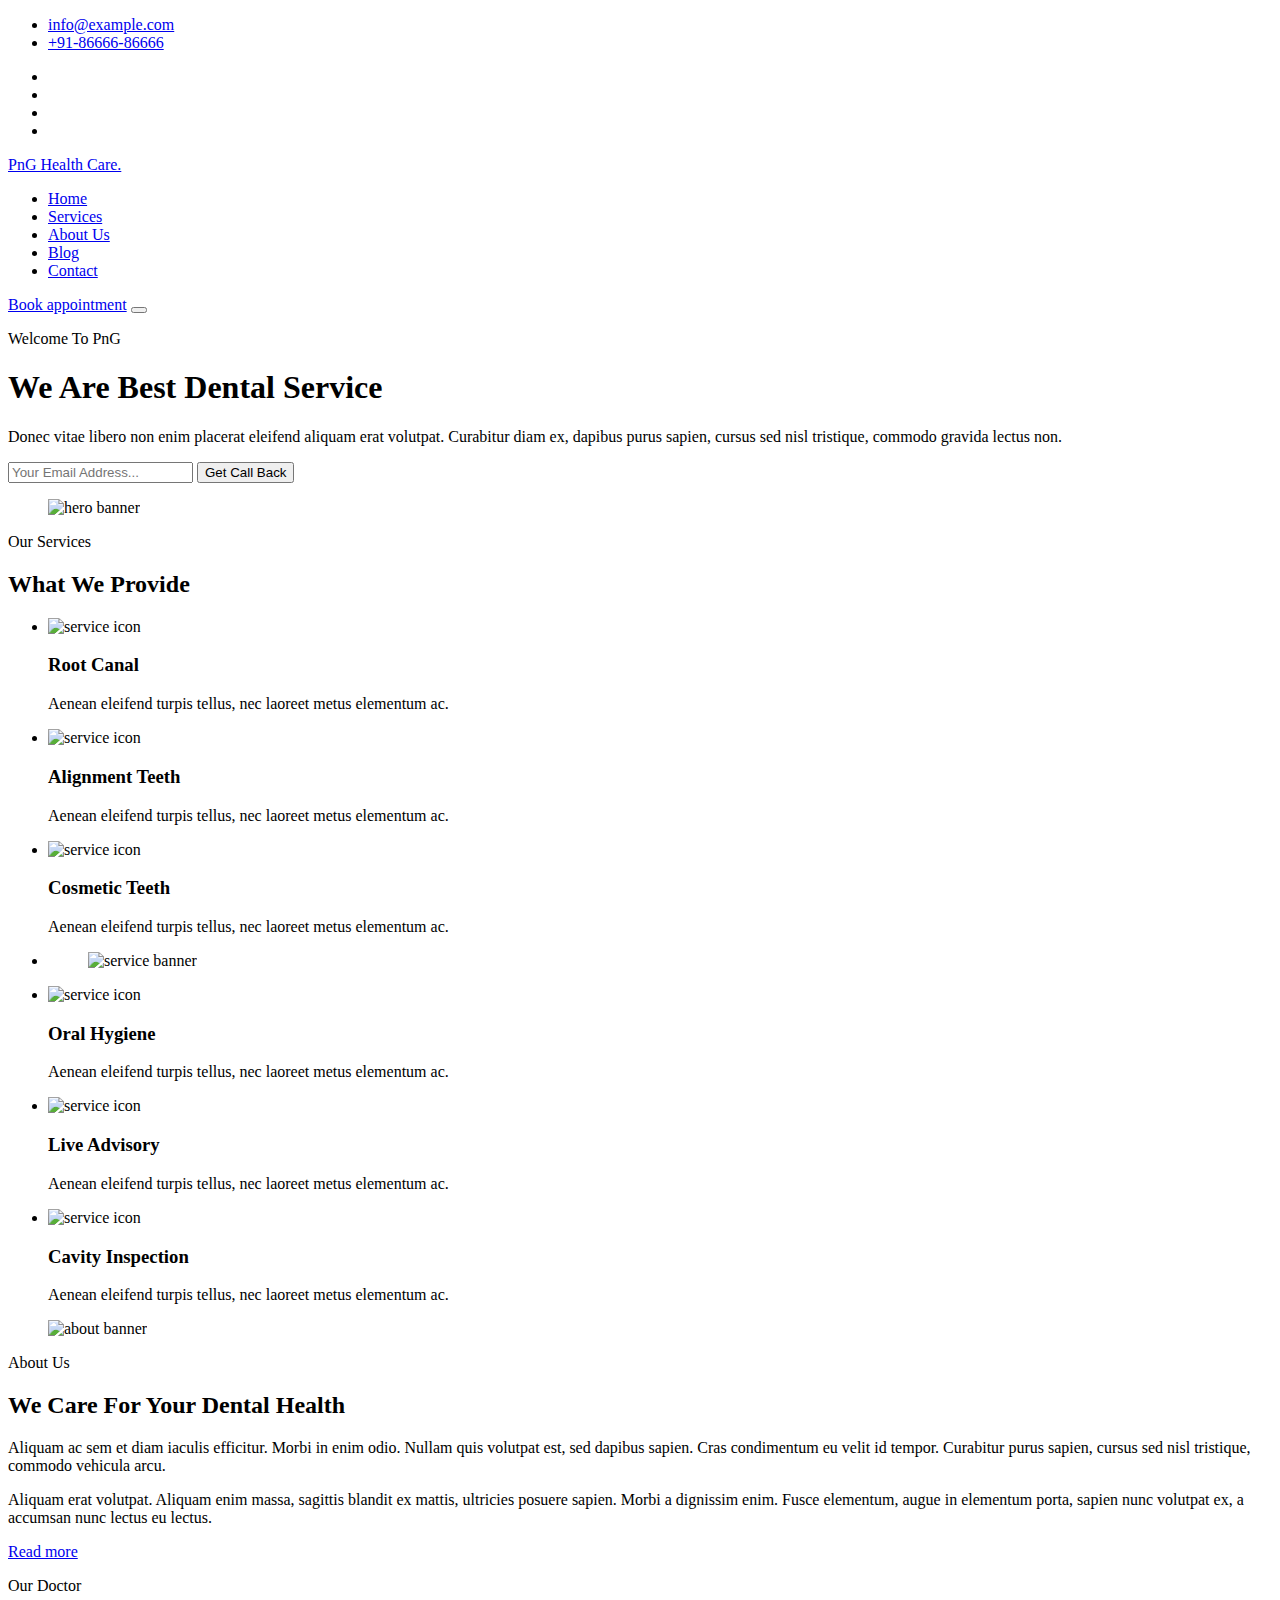
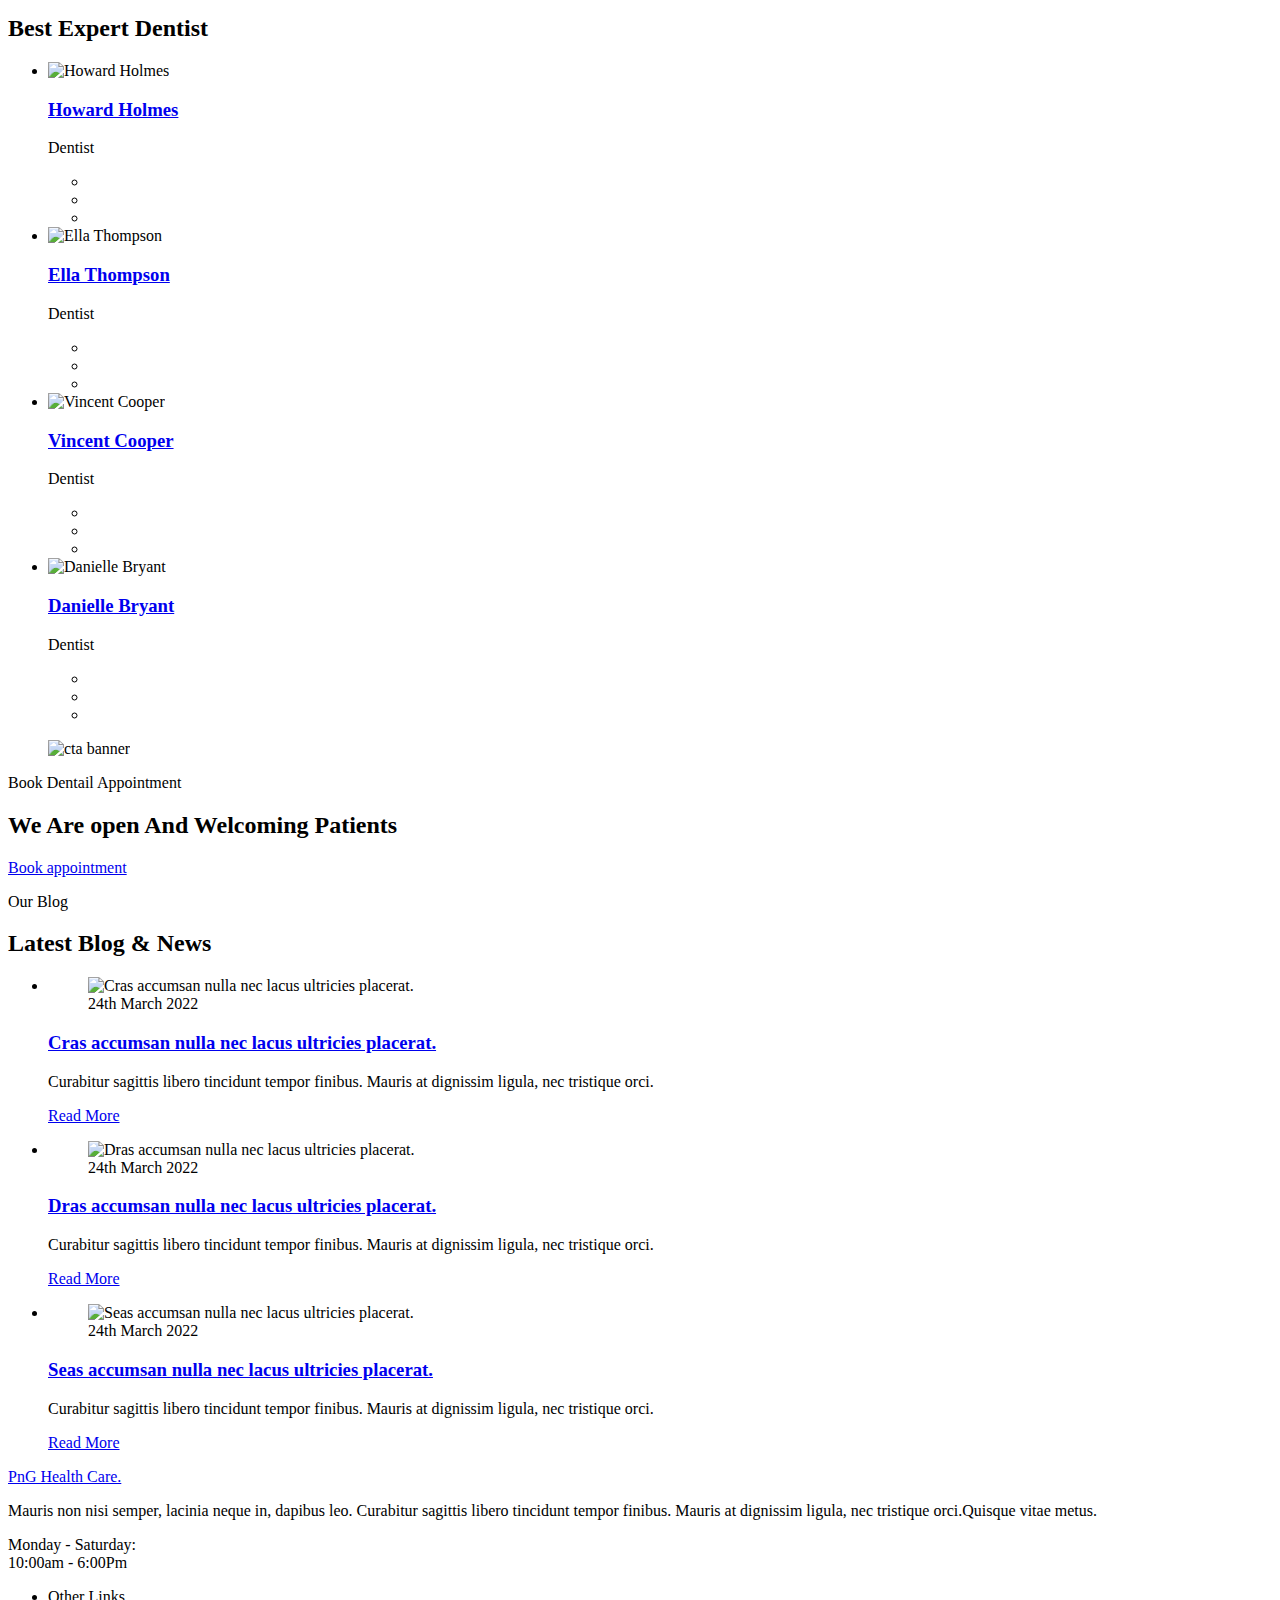
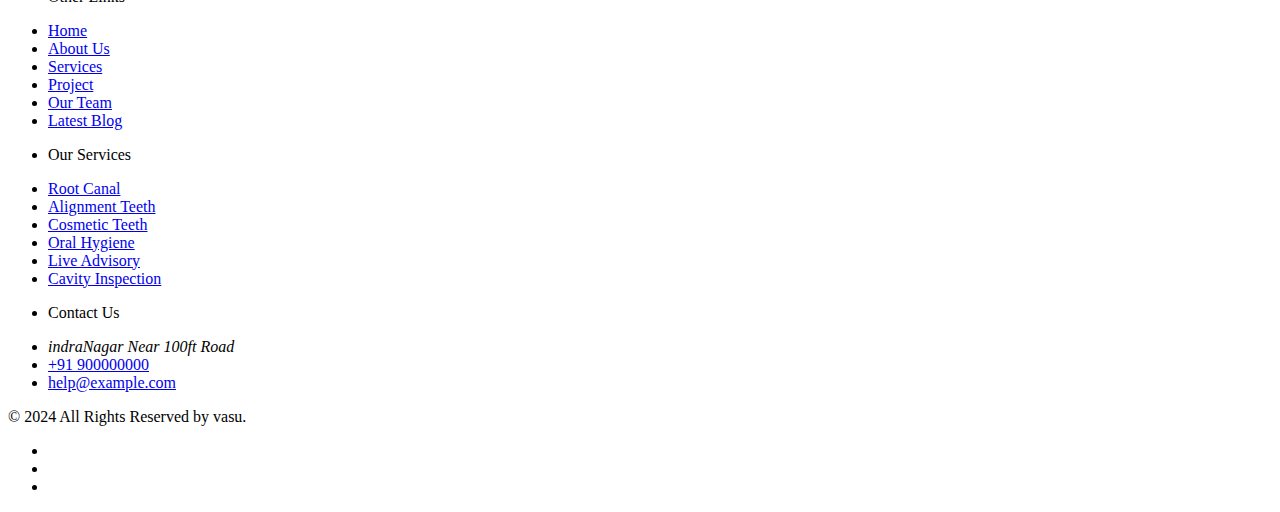
==== index.html @ 60fdfcf1 "Add files via upload" ====
<!DOCTYPE html>
<html lang="en">

<head>
  <meta charset="UTF-8">
  <meta http-equiv="X-UA-Compatible" content="IE=edge">
  <meta name="viewport" content="width=device-width, initial-scale=1.0">
  <title>PnG  - We Are Best Dental Service</title>

  <!-- 
    - favicon
  -->
  <link rel="shortcut icon" href="./favicon.svg" type="image/svg+xml">

  <!-- 
    - custom css link
  -->
  <link rel="stylesheet" href="./assets/css/style.css">

  <!-- 
    - google font link
  -->
  <link rel="preconnect" href="https://fonts.googleapis.com">
  <link rel="preconnect" href="https://fonts.gstatic.com" crossorigin>
  <link
    href="https://fonts.googleapis.com/css2?family=Poppins:wght@600;700;800&family=Roboto:wght@400;500;600&display=swap"
    rel="stylesheet">
</head>

<body id="top">

  <!-- 
    - #HEADER
  -->

  <header class="header">

    <div class="header-top">
      <div class="container">

        <ul class="contact-list">

          <li class="contact-item">
            <ion-icon name="mail-outline"></ion-icon>

            <a href="mailto:info@example.com" class="contact-link">info@example.com</a>
          </li>

          <li class="contact-item">
            <ion-icon name="call-outline"></ion-icon>

            <a href="tel:+917052101786" class="contact-link">+91-86666-86666</a>
          </li>

        </ul>

        <ul class="social-list">

          <li>
            <a href="#" class="social-link">
              <ion-icon name="logo-facebook"></ion-icon>
            </a>
          </li>

          <li>
            <a href="#" class="social-link">
              <ion-icon name="logo-instagram"></ion-icon>
            </a>
          </li>

          <li>
            <a href="#" class="social-link">
              <ion-icon name="logo-twitter"></ion-icon>
            </a>
          </li>

          <li>
            <a href="#" class="social-link">
              <ion-icon name="logo-youtube"></ion-icon>
            </a>
          </li>

        </ul>

      </div>
    </div>

    <div class="header-bottom" data-header>
      <div class="container">

        <a href="#" class="logo">PnG Health Care.</a>

        <nav class="navbar container" data-navbar>
          <ul class="navbar-list">

            <li>
              <a href="#home" class="navbar-link" data-nav-link>Home</a>
            </li>

            <li>
              <a href="#service" class="navbar-link" data-nav-link>Services</a>
            </li>

            <li>
              <a href="#about" class="navbar-link" data-nav-link>About Us</a>
            </li>

            <li>
              <a href="#blog" class="navbar-link" data-nav-link>Blog</a>
            </li>

            <li>
              <a href="#" class="navbar-link" data-nav-link>Contact</a>
            </li>

          </ul>
        </nav>

        <a href="#" class="btn">Book appointment</a>

        <button class="nav-toggle-btn" aria-label="Toggle menu" data-nav-toggler>
          <ion-icon name="menu-sharp" aria-hidden="true" class="menu-icon"></ion-icon>
          <ion-icon name="close-sharp" aria-hidden="true" class="close-icon"></ion-icon>
        </button>

      </div>
    </div>

  </header>





  <main>
    <article>

      <!-- 
        - #HERO
      -->

      <section class="section hero" id="home" style="background-image: url('./assets/images/hero-bg.png')"
        aria-label="hero">
        <div class="container">

          <div class="hero-content">

            <p class="section-subtitle">Welcome To PnG</p>

            <h1 class="h1 hero-title">We Are Best Dental Service</h1>

            <p class="hero-text">
              Donec vitae libero non enim placerat eleifend aliquam erat volutpat. Curabitur diam ex, dapibus purus
              sapien, cursus sed
              nisl tristique, commodo gravida lectus non.
            </p>

            <form action="" class="hero-form">
              <input type="email" name="email_address" aria-label="email" placeholder="Your Email Address..." required
                class="email-field">

              <button type="submit" class="btn">Get Call Back</button>
            </form>

          </div>

          <figure class="hero-banner">
            <img src="./assets/images/hero-banner.png" width="587" height="839" alt="hero banner" class="w-100">
          </figure>

        </div>
      </section>





      <!-- 
        - #SERVICE
      -->

      <section class="section service" id="service" aria-label="service">
        <div class="container">

          <p class="section-subtitle text-center">Our Services</p>

          <h2 class="h2 section-title text-center">What We Provide</h2>

          <ul class="service-list">

            <li>
              <div class="service-card">

                <div class="card-icon">
                  <img src="./assets/images/service-icon-1.png" width="100" height="100" loading="lazy"
                    alt="service icon" class="w-100">
                </div>

                <div>
                  <h3 class="h3 card-title">Root Canal</h3>

                  <p class="card-text">
                    Aenean eleifend turpis tellus, nec laoreet metus elementum ac.
                  </p>
                </div>

              </div>
            </li>

            <li>
              <div class="service-card">

                <div class="card-icon">
                  <img src="./assets/images/service-icon-2.png" width="100" height="100" loading="lazy"
                    alt="service icon" class="w-100">
                </div>

                <div>
                  <h3 class="h3 card-title">Alignment Teeth</h3>

                  <p class="card-text">
                    Aenean eleifend turpis tellus, nec laoreet metus elementum ac.
                  </p>
                </div>

              </div>
            </li>

            <li>
              <div class="service-card">

                <div class="card-icon">
                  <img src="./assets/images/service-icon-3.png" width="100" height="100" loading="lazy"
                    alt="service icon" class="w-100">
                </div>

                <div>
                  <h3 class="h3 card-title">Cosmetic Teeth</h3>

                  <p class="card-text">
                    Aenean eleifend turpis tellus, nec laoreet metus elementum ac.
                  </p>
                </div>

              </div>
            </li>

            <li class="service-banner">
              <figure>
                <img src="./assets/images/service-banner.png" width="409" height="467" loading="lazy"
                  alt="service banner" class="w-100">
              </figure>
            </li>

            <li>
              <div class="service-card">

                <div class="card-icon">
                  <img src="./assets/images/service-icon-4.png" width="100" height="100" loading="lazy"
                    alt="service icon" class="w-100">
                </div>

                <div>
                  <h3 class="h3 card-title">Oral Hygiene</h3>

                  <p class="card-text">
                    Aenean eleifend turpis tellus, nec laoreet metus elementum ac.
                  </p>
                </div>

              </div>
            </li>

            <li>
              <div class="service-card">

                <div class="card-icon">
                  <img src="./assets/images/service-icon-5.png" width="100" height="100" loading="lazy"
                    alt="service icon" class="w-100">
                </div>

                <div>
                  <h3 class="h3 card-title">Live Advisory</h3>

                  <p class="card-text">
                    Aenean eleifend turpis tellus, nec laoreet metus elementum ac.
                  </p>
                </div>

              </div>
            </li>

            <li>
              <div class="service-card">

                <div class="card-icon">
                  <img src="./assets/images/service-icon-6.png" width="100" height="100" loading="lazy"
                    alt="service icon" class="w-100">
                </div>

                <div>
                  <h3 class="h3 card-title">Cavity Inspection</h3>

                  <p class="card-text">
                    Aenean eleifend turpis tellus, nec laoreet metus elementum ac.
                  </p>
                </div>

              </div>
            </li>

          </ul>

        </div>
      </section>





      <!-- 
        - #ABOUT
      -->

      <section class="section about" id="about" aria-label="about">
        <div class="container">

          <figure class="about-banner">
            <img src="./assets/images/about-banner.png" width="470" height="538" loading="lazy" alt="about banner"
              class="w-100">
          </figure>

          <div class="about-content">

            <p class="section-subtitle">About Us</p>

            <h2 class="h2 section-title">We Care For Your Dental Health</h2>

            <p class="section-text section-text-1">
              Aliquam ac sem et diam iaculis efficitur. Morbi in enim odio. Nullam quis volutpat est, sed dapibus
              sapien. Cras
              condimentum eu velit id tempor. Curabitur purus sapien, cursus sed nisl tristique, commodo vehicula arcu.
            </p>

            <p class="section-text">
              Aliquam erat volutpat. Aliquam enim massa, sagittis blandit ex mattis, ultricies posuere sapien. Morbi a
              dignissim enim.
              Fusce elementum, augue in elementum porta, sapien nunc volutpat ex, a accumsan nunc lectus eu lectus.
            </p>

            <a href="#" class="btn">Read more</a>

          </div>

        </div>
      </section>





      <!-- 
        - #DOCTOR
      -->

      <section class="section doctor" aria-label="doctor">
        <div class="container">

          <p class="section-subtitle text-center">Our Doctor</p>

          <h2 class="h2 section-title text-center">Best Expert Dentist</h2>

          <ul class="has-scrollbar">

            <li class="scrollbar-item">
              <div class="doctor-card">

                <div class="card-banner img-holder" style="--width: 460; --height: 500;">
                  <img src="./assets/images/doctor-1.png" width="460" height="500" loading="lazy" alt="Howard Holmes"
                    class="img-cover">
                </div>

                <h3 class="h3">
                  <a href="#" class="card-title">Howard Holmes</a>
                </h3>

                <p class="card-subtitle">Dentist</p>

                <ul class="card-social-list">

                  <li>
                    <a href="#" class="card-social-link">
                      <ion-icon name="logo-facebook"></ion-icon>
                    </a>
                  </li>

                  <li>
                    <a href="#" class="card-social-link">
                      <ion-icon name="logo-twitter"></ion-icon>
                    </a>
                  </li>

                  <li>
                    <a href="#" class="card-social-link">
                      <ion-icon name="logo-instagram"></ion-icon>
                    </a>
                  </li>

                </ul>

              </div>
            </li>

            <li class="scrollbar-item">
              <div class="doctor-card">

                <div class="card-banner img-holder" style="--width: 460; --height: 500;">
                  <img src="./assets/images/doctor-2.png" width="460" height="500" loading="lazy" alt="Ella Thompson"
                    class="img-cover">
                </div>

                <h3 class="h3">
                  <a href="#" class="card-title">Ella Thompson</a>
                </h3>

                <p class="card-subtitle">Dentist</p>

                <ul class="card-social-list">

                  <li>
                    <a href="#" class="card-social-link">
                      <ion-icon name="logo-facebook"></ion-icon>
                    </a>
                  </li>

                  <li>
                    <a href="#" class="card-social-link">
                      <ion-icon name="logo-twitter"></ion-icon>
                    </a>
                  </li>

                  <li>
                    <a href="#" class="card-social-link">
                      <ion-icon name="logo-instagram"></ion-icon>
                    </a>
                  </li>

                </ul>

              </div>
            </li>

            <li class="scrollbar-item">
              <div class="doctor-card">

                <div class="card-banner img-holder" style="--width: 460; --height: 500;">
                  <img src="./assets/images/doctor-3.png" width="460" height="500" loading="lazy" alt="Vincent Cooper"
                    class="img-cover">
                </div>

                <h3 class="h3">
                  <a href="#" class="card-title">Vincent Cooper</a>
                </h3>

                <p class="card-subtitle">Dentist</p>

                <ul class="card-social-list">

                  <li>
                    <a href="#" class="card-social-link">
                      <ion-icon name="logo-facebook"></ion-icon>
                    </a>
                  </li>

                  <li>
                    <a href="#" class="card-social-link">
                      <ion-icon name="logo-twitter"></ion-icon>
                    </a>
                  </li>

                  <li>
                    <a href="#" class="card-social-link">
                      <ion-icon name="logo-instagram"></ion-icon>
                    </a>
                  </li>

                </ul>

              </div>
            </li>

            <li class="scrollbar-item">
              <div class="doctor-card">

                <div class="card-banner img-holder" style="--width: 460; --height: 500;">
                  <img src="./assets/images/doctor-4.png" width="460" height="500" loading="lazy" alt="Danielle Bryant"
                    class="img-cover">
                </div>

                <h3 class="h3">
                  <a href="#" class="card-title">Danielle Bryant</a>
                </h3>

                <p class="card-subtitle">Dentist</p>

                <ul class="card-social-list">

                  <li>
                    <a href="#" class="card-social-link">
                      <ion-icon name="logo-facebook"></ion-icon>
                    </a>
                  </li>

                  <li>
                    <a href="#" class="card-social-link">
                      <ion-icon name="logo-twitter"></ion-icon>
                    </a>
                  </li>

                  <li>
                    <a href="#" class="card-social-link">
                      <ion-icon name="logo-instagram"></ion-icon>
                    </a>
                  </li>

                </ul>

              </div>
            </li>

          </ul>

        </div>
      </section>





      <!-- 
        - #CTA
      -->

      <section class="section cta" aria-label="cta">
        <div class="container">

          <figure class="cta-banner">
            <img src="./assets/images/cta-banner.png" width="1056" height="1076" loading="lazy" alt="cta banner"
              class="w-100">
          </figure>

          <div class="cta-content">

            <p class="section-subtitle">Book Dentail Appointment</p>

            <h2 class="h2 section-title">We Are open And Welcoming Patients</h2>

            <a href="#" class="btn">Book appointment</a>

          </div>

        </div>
      </section>





      <!-- 
        - #BLOG
      -->

      <section class="section blog" id="blog" aria-label="blog">
        <div class="container">

          <p class="section-subtitle text-center">Our Blog</p>

          <h2 class="h2 section-title text-center">Latest Blog & News</h2>

          <ul class="blog-list">

            <li>
              <div class="blog-card">

                <figure class="card-banner img-holder" style="--width: 1180; --height: 800;">
                  <img src="./assets/images/blog-1.jpg" width="1180" height="800" loading="lazy"
                    alt="Cras accumsan nulla nec lacus ultricies placerat." class="img-cover">

                  <div class="card-badge">
                    <ion-icon name="calendar-outline"></ion-icon>

                    <time class="time" datetime="2022-03-24">24th March 2022</time>
                  </div>
                </figure>

                <div class="card-content">

                  <h3 class="h3">
                    <a href="#" class="card-title">Cras accumsan nulla nec lacus ultricies placerat.</a>
                  </h3>

                  <p class="card-text">
                    Curabitur sagittis libero tincidunt tempor finibus. Mauris at dignissim ligula, nec tristique orci.
                  </p>

                  <a href="#" class="card-link">Read More</a>

                </div>

              </div>
            </li>

            <li>
              <div class="blog-card">

                <figure class="card-banner img-holder" style="--width: 1180; --height: 800;">
                  <img src="./assets/images/blog-2.jpg" width="1180" height="800" loading="lazy"
                    alt="Dras accumsan nulla nec lacus ultricies placerat." class="img-cover">

                  <div class="card-badge">
                    <ion-icon name="calendar-outline"></ion-icon>

                    <time class="time" datetime="2022-03-24">24th March 2022</time>
                  </div>
                </figure>

                <div class="card-content">

                  <h3 class="h3">
                    <a href="#" class="card-title">Dras accumsan nulla nec lacus ultricies placerat.</a>
                  </h3>

                  <p class="card-text">
                    Curabitur sagittis libero tincidunt tempor finibus. Mauris at dignissim ligula, nec tristique orci.
                  </p>

                  <a href="#" class="card-link">Read More</a>

                </div>

              </div>
            </li>

            <li>
              <div class="blog-card">

                <figure class="card-banner img-holder" style="--width: 1180; --height: 800;">
                  <img src="./assets/images/blog-3.jpg" width="1180" height="800" loading="lazy"
                    alt="Seas accumsan nulla nec lacus ultricies placerat." class="img-cover">

                  <div class="card-badge">
                    <ion-icon name="calendar-outline"></ion-icon>

                    <time class="time" datetime="2022-03-24">24th March 2022</time>
                  </div>
                </figure>

                <div class="card-content">

                  <h3 class="h3">
                    <a href="#" class="card-title">Seas accumsan nulla nec lacus ultricies placerat.</a>
                  </h3>

                  <p class="card-text">
                    Curabitur sagittis libero tincidunt tempor finibus. Mauris at dignissim ligula, nec tristique orci.
                  </p>

                  <a href="#" class="card-link">Read More</a>

                </div>

              </div>
            </li>

          </ul>

        </div>
      </section>

    </article>
  </main>





  <!-- 
    - #FOOTER
  -->

  <footer class="footer">

    <div class="footer-top section">
      <div class="container">

        <div class="footer-brand">

          <a href="#" class="logo">PnG Health Care.</a>

          <p class="footer-text">
            Mauris non nisi semper, lacinia neque in, dapibus leo. Curabitur sagittis libero tincidunt tempor finibus.
            Mauris at
            dignissim ligula, nec tristique orci.Quisque vitae metus.
          </p>

          <div class="schedule">
            <div class="schedule-icon">
              <ion-icon name="time-outline"></ion-icon>
            </div>

            <span class="span">
              Monday - Saturday:<br>
              10:00am - 6:00Pm
            </span>
          </div>

        </div>

        <ul class="footer-list">

          <li>
            <p class="footer-list-title">Other Links</p>
          </li>

          <li>
            <a href="#" class="footer-link">
              <ion-icon name="add-outline"></ion-icon>

              <span class="span">Home</span>
            </a>
          </li>

          <li>
            <a href="#" class="footer-link">
              <ion-icon name="add-outline"></ion-icon>

              <span class="span">About Us</span>
            </a>
          </li>

          <li>
            <a href="#" class="footer-link">
              <ion-icon name="add-outline"></ion-icon>

              <span class="span">Services</span>
            </a>
          </li>

          <li>
            <a href="#" class="footer-link">
              <ion-icon name="add-outline"></ion-icon>

              <span class="span">Project</span>
            </a>
          </li>

          <li>
            <a href="#" class="footer-link">
              <ion-icon name="add-outline"></ion-icon>

              <span class="span">Our Team</span>
            </a>
          </li>

          <li>
            <a href="#" class="footer-link">
              <ion-icon name="add-outline"></ion-icon>

              <span class="span">Latest Blog</span>
            </a>
          </li>

        </ul>

        <ul class="footer-list">

          <li>
            <p class="footer-list-title">Our Services</p>
          </li>

          <li>
            <a href="#" class="footer-link">
              <ion-icon name="add-outline"></ion-icon>

              <span class="span">Root Canal</span>
            </a>
          </li>

          <li>
            <a href="#" class="footer-link">
              <ion-icon name="add-outline"></ion-icon>

              <span class="span">Alignment Teeth</span>
            </a>
          </li>

          <li>
            <a href="#" class="footer-link">
              <ion-icon name="add-outline"></ion-icon>

              <span class="span">Cosmetic Teeth</span>
            </a>
          </li>

          <li>
            <a href="#" class="footer-link">
              <ion-icon name="add-outline"></ion-icon>

              <span class="span">Oral Hygiene</span>
            </a>
          </li>

          <li>
            <a href="#" class="footer-link">
              <ion-icon name="add-outline"></ion-icon>

              <span class="span">Live Advisory</span>
            </a>
          </li>

          <li>
            <a href="#" class="footer-link">
              <ion-icon name="add-outline"></ion-icon>

              <span class="span">Cavity Inspection</span>
            </a>
          </li>

        </ul>

        <ul class="footer-list">

          <li>
            <p class="footer-list-title">Contact Us</p>
          </li>

          <li class="footer-item">
            <div class="item-icon">
              <ion-icon name="location-outline"></ion-icon>
            </div>

            <address class="item-text">
             indraNagar Near 100ft Road
            </address>
          </li>

          <li class="footer-item">
            <div class="item-icon">
              <ion-icon name="call-outline"></ion-icon>
            </div>

            <a href="tel:+917052101786" class="footer-link">+91 900000000</a>
          </li>

          <li class="footer-item">
            <div class="item-icon">
              <ion-icon name="mail-outline"></ion-icon>
            </div>

            <a href="mailto:help@example.com" class="footer-link">help@example.com</a>
          </li>

        </ul>

      </div>
    </div>

    <div class="footer-bottom">
      <div class="container">

        <p class="copyright">
          &copy; 2024 All Rights Reserved by vasu.
        </p>

        <ul class="social-list">

          <li>
            <a href="#" class="social-link">
              <ion-icon name="logo-facebook"></ion-icon>
            </a>
          </li>

          <li>
            <a href="#" class="social-link">
              <ion-icon name="logo-instagram"></ion-icon>
            </a>
          </li>

          <li>
            <a href="#" class="social-link">
              <ion-icon name="logo-twitter"></ion-icon>
            </a>
          </li>

        </ul>

      </div>
    </div>

  </footer>





  <!-- 
    - #BACK TO TOP
  -->

  <a href="#top" class="back-top-btn" aria-label="back to top" data-back-top-btn>
    <ion-icon name="caret-up" aria-hidden="true"></ion-icon>
  </a>





  <!-- 
    - custom js link
  -->
  <script src="./assets/js/script.js" defer></script>

  <!-- 
    - ionicon link
  -->
  <script type="module" src="https://unpkg.com/ionicons@5.5.2/dist/ionicons/ionicons.esm.js"></script>
  <script nomodule src="https://unpkg.com/ionicons@5.5.2/dist/ionicons/ionicons.js"></script>

</body>

</html>
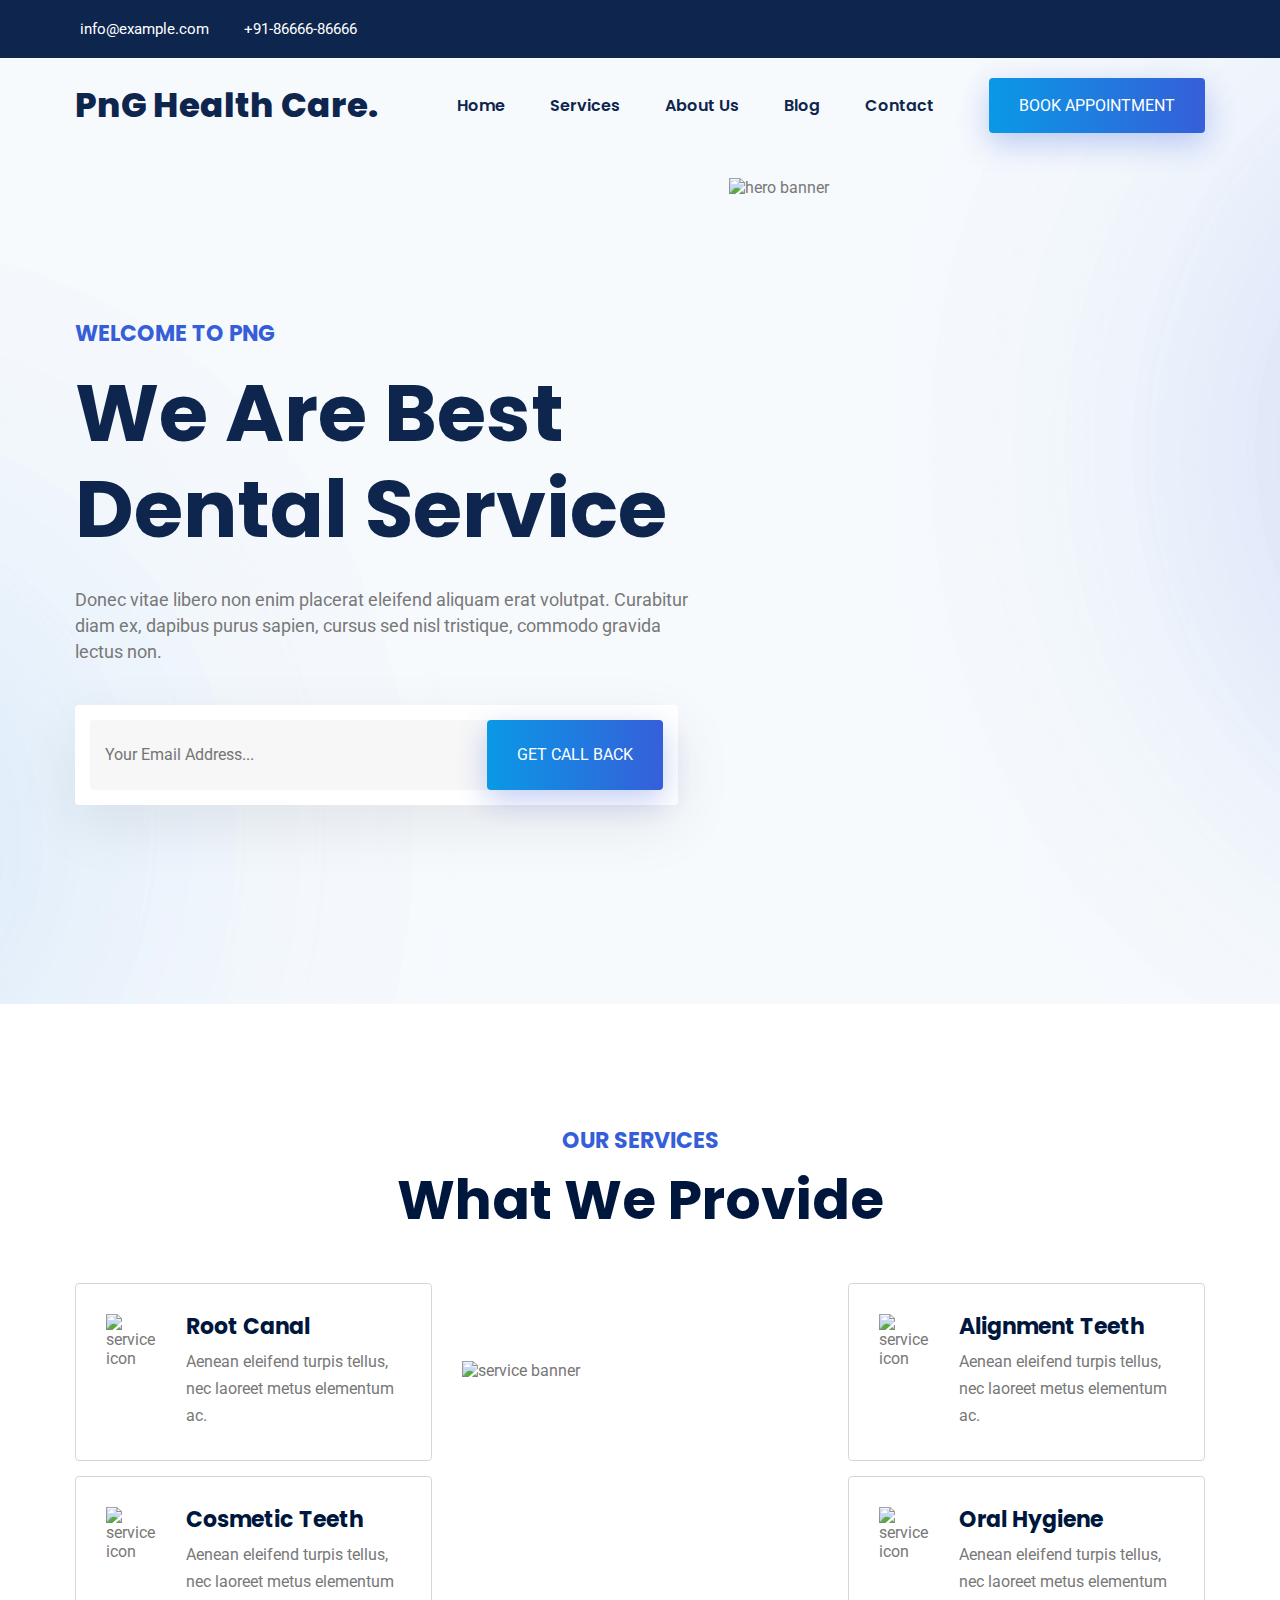
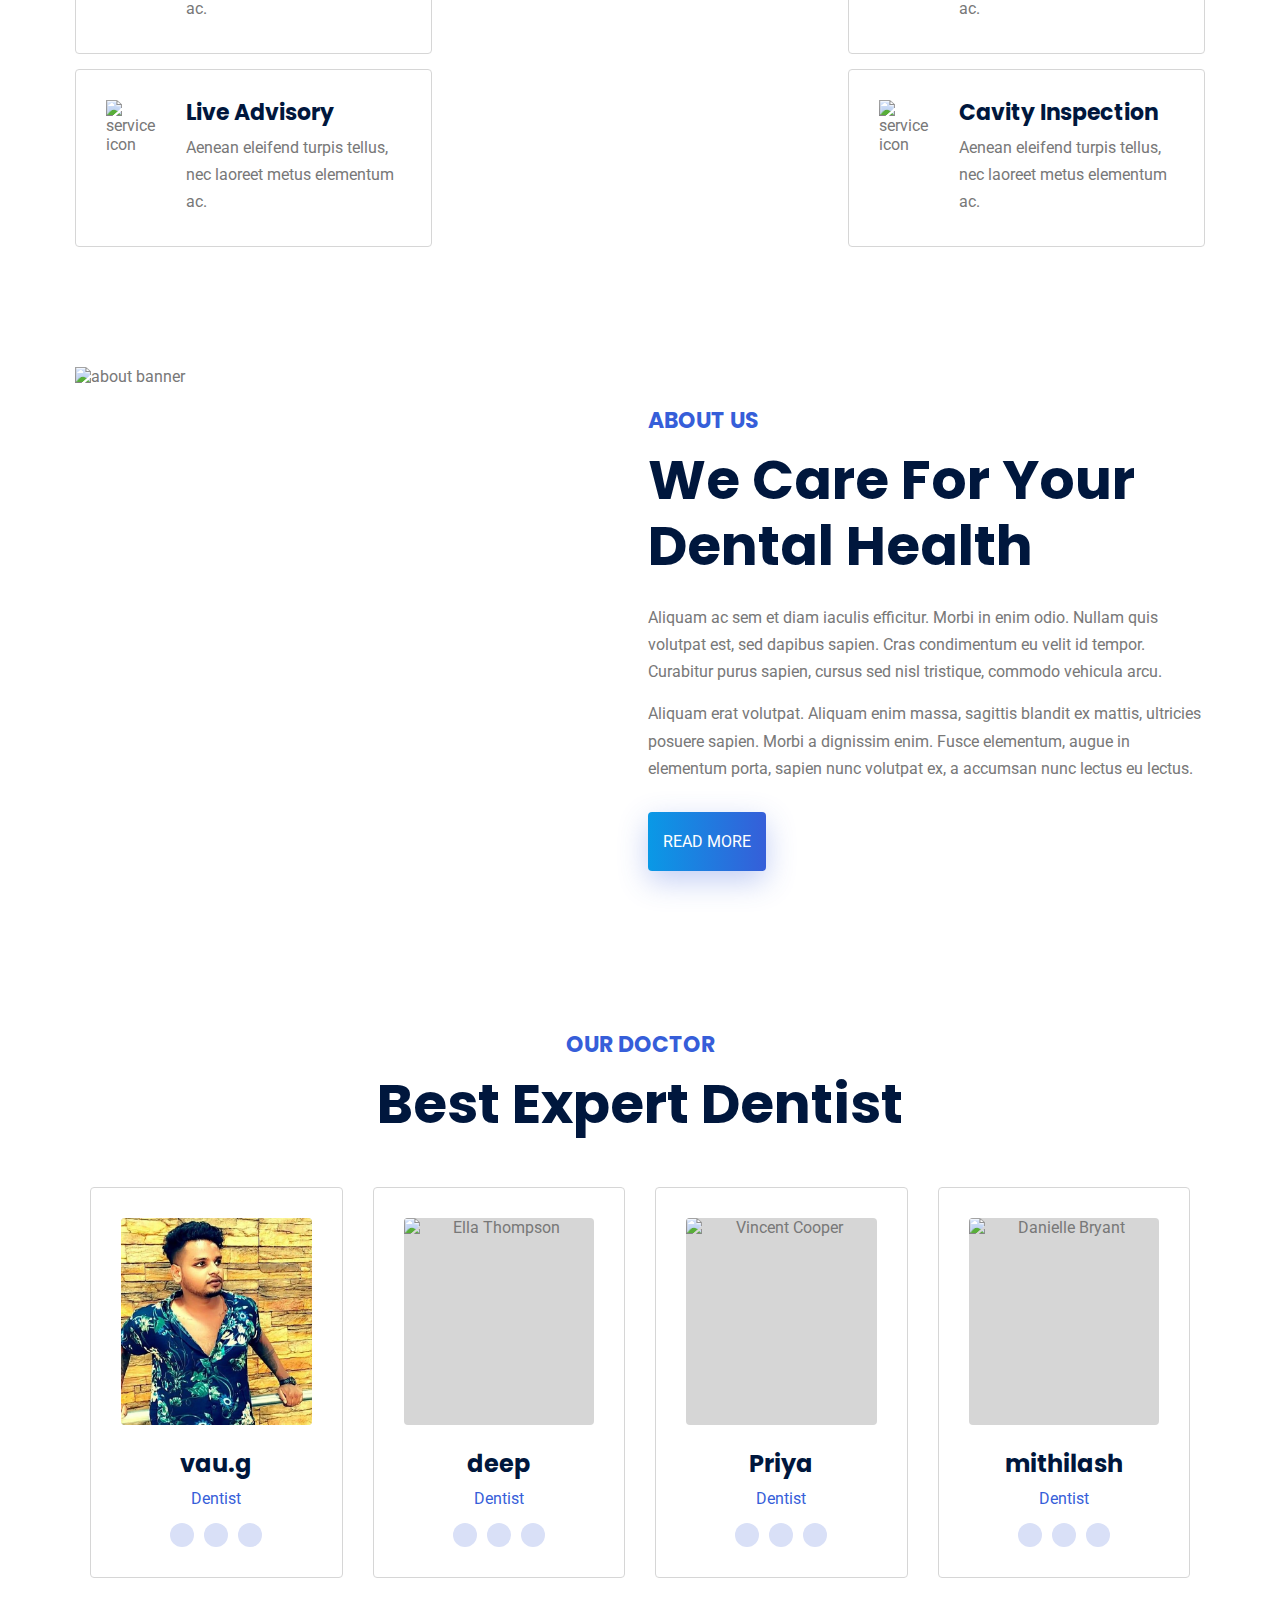
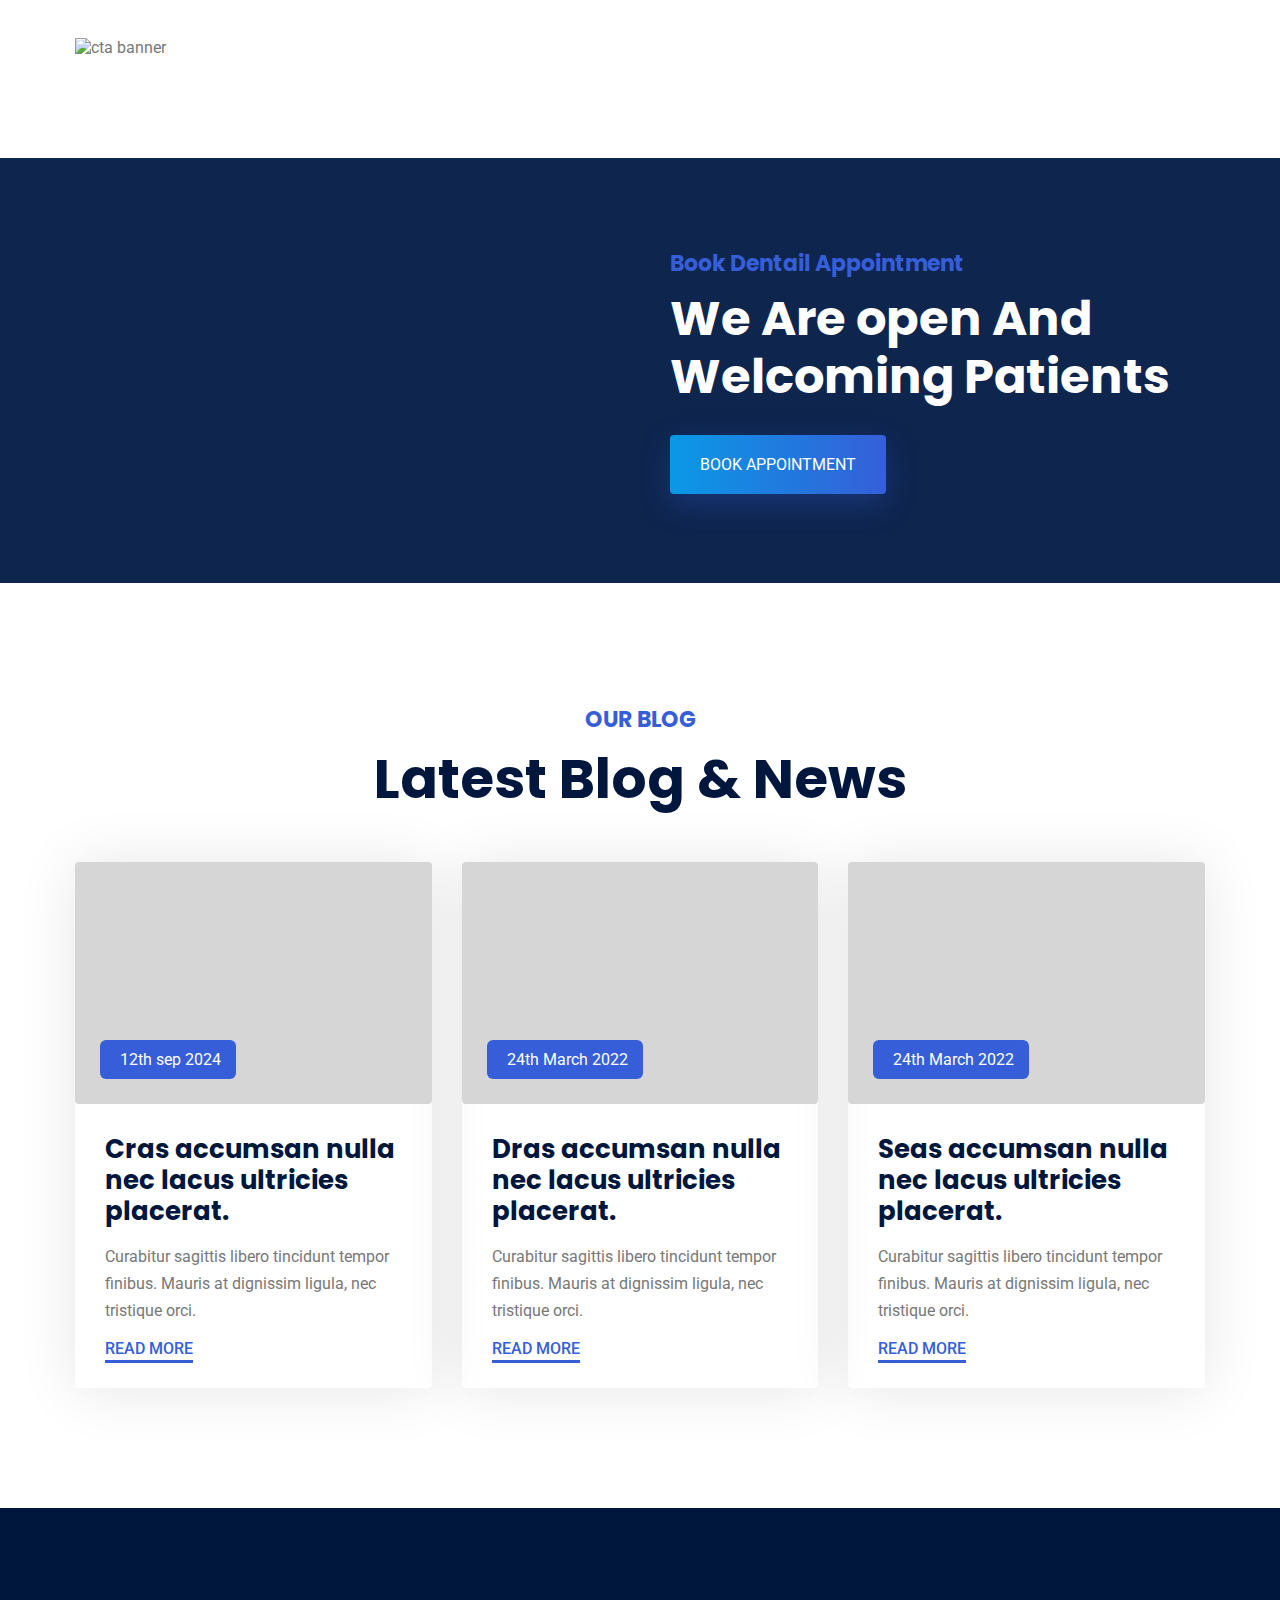
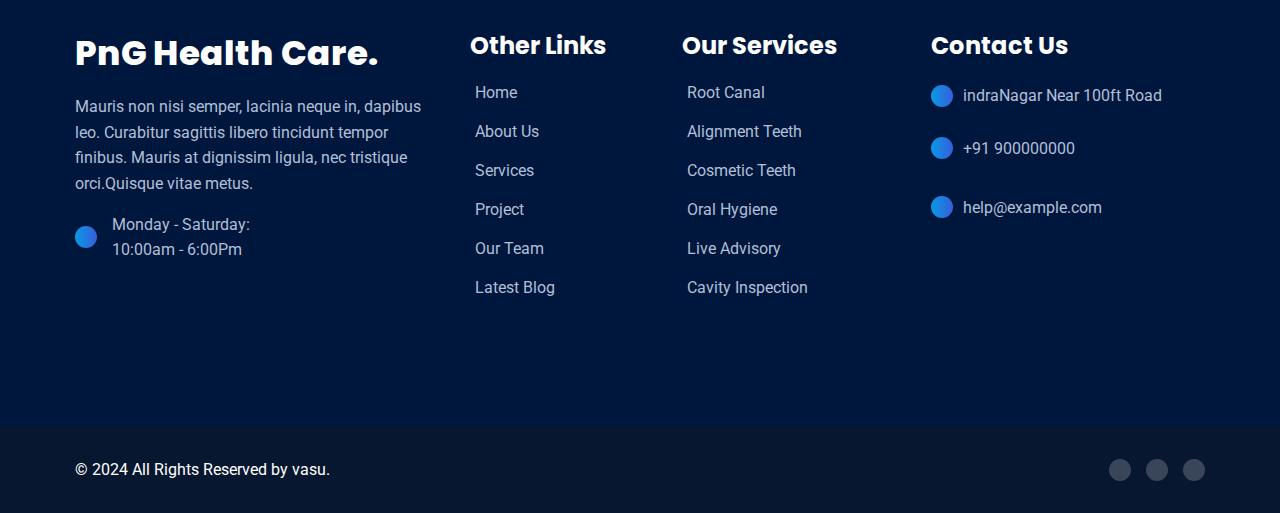
==== commit 0f9af6b2: "Add files via upload" ====
--- a/index.html
+++ b/index.html
@@ -381,7 +381,7 @@
                 </div>
 
                 <h3 class="h3">
-                  <a href="#" class="card-title">Howard Holmes</a>
+                  <a href="#" class="card-title">vau.g</a>
                 </h3>
 
                 <p class="card-subtitle">Dentist</p>
@@ -420,7 +420,7 @@
                 </div>
 
                 <h3 class="h3">
-                  <a href="#" class="card-title">Ella Thompson</a>
+                  <a href="#" class="card-title">deep</a>
                 </h3>
 
                 <p class="card-subtitle">Dentist</p>
@@ -459,7 +459,7 @@
                 </div>
 
                 <h3 class="h3">
-                  <a href="#" class="card-title">Vincent Cooper</a>
+                  <a href="#" class="card-title">Priya</a>
                 </h3>
 
                 <p class="card-subtitle">Dentist</p>
@@ -498,7 +498,7 @@
                 </div>
 
                 <h3 class="h3">
-                  <a href="#" class="card-title">Danielle Bryant</a>
+                  <a href="#" class="card-title">mithilash</a>
                 </h3>
 
                 <p class="card-subtitle">Dentist</p>
@@ -589,7 +589,7 @@
                   <div class="card-badge">
                     <ion-icon name="calendar-outline"></ion-icon>
 
-                    <time class="time" datetime="2022-03-24">24th March 2022</time>
+                    <time class="time" datetime="2024-12-24">12th sep 2024</time>
                   </div>
                 </figure>
 
--- a/assets/css/style.css
+++ b/assets/css/style.css
@@ -0,0 +1,1201 @@
+/*-----------------------------------*\
+  #style.css
+\*-----------------------------------*/
+
+/**
+ * copyright 2022 codewithsadee
+ */
+
+
+
+
+
+/*-----------------------------------*\
+  #CUSTOM PROPERTY
+\*-----------------------------------*/
+
+:root {
+
+    /**
+     * colors
+     */
+  
+    --light-steel-blue: hsl(218, 33%, 77%);
+    --royal-blue-light: hsl(225, 68%, 53%);
+    --flickr-blue_30: hsla(225, 68%, 53%, 0.3);
+    --carolina-blue: hsl(201, 92%, 47%);
+    --oxford-blue-1: hsl(218, 70%, 18%);
+    --oxford-blue-2: hsl(217, 100%, 12%);
+    --oxford-blue-3: hsl(218, 71%, 11%);
+    --gainsboro_50: hsla(0, 0%, 85%, 0.5);
+    --lavender-web: hsl(225, 67%, 91%);
+    --sonic-silver: hsl(0, 0%, 47%);
+    --light-gray: hsl(0, 0%, 84%);
+    --cultured: hsl(0, 0%, 97%);
+    --black_10: hsla(0, 0%, 0%, 0.1);
+    --black_8: hsla(0, 0%, 0%, 0.08);
+    --white: hsl(0, 0%, 100%);
+    --black: hsl(0, 0%, 0%);
+    --jet: hsl(0, 0%, 20%);
+  
+    /**
+     * gradient color
+     */
+  
+    --gradient: linear-gradient( 90deg, var(--carolina-blue) 0%, var(--royal-blue-light) 100%);
+  
+    /**
+     * typography
+     */
+  
+    --ff-roboto: "Roboto", sans-serif;
+    --ff-poppins: "Poppins", sans-serif;
+  
+    --fs-1: 4rem;
+    --fs-2: 3.6rem;
+    --fs-3: 3.2rem;
+    --fs-4: 2.4rem;
+    --fs-5: 2.2rem;
+    --fs-6: 1.8rem;
+    --fs-7: 1.6rem;
+  
+    --fw-800: 800;
+    --fw-700: 700;
+    --fw-600: 600;
+    --fw-500: 500;
+  
+    /**
+     * spacing
+     */
+  
+    --section-padding: 120px;
+  
+    /**
+     * shadow
+     */
+  
+    --shadow-1: 4px 4px 15px var(--black_10);
+    --shadow-2: 0 10px 15px var(--black_10);
+    --shadow-3: 0px 20px 60px var(--black_8);
+    --shadow-4: 0px 10px 30px var(--flickr-blue_30);
+    --shadow-5: 0px 2px 60px 0px var(--black_10);
+  
+    /**
+     * border radius
+     */
+  
+    --radius-6: 6px;
+    --radius-4: 4px;
+  
+    /**
+     * transition
+     */
+  
+    --transition: 0.25s ease;
+    --cubic-out: cubic-bezier(0.33, 0.85, 0.4, 0.96);
+  
+  }
+  
+  
+  
+  
+  
+  /*-----------------------------------*\
+    #RESET
+  \*-----------------------------------*/
+  
+  *,
+  *::before,
+  *::after {
+    margin: 0;
+    padding: 0;
+    box-sizing: border-box;
+  }
+  
+  li { list-style: none; }
+  
+  a {
+    text-decoration: none;
+    color: inherit;
+  }
+  
+  a,
+  img,
+  span,
+  input,
+  button,
+  ion-icon { display: block; }
+  
+  img { height: auto; }
+  
+  input,
+  button {
+    background: none;
+    border: none;
+    font: inherit;
+  }
+  
+  input { width: 100%; }
+  
+  button { cursor: pointer; }
+  
+  ion-icon { pointer-events: none; }
+  
+  address { font-style: normal; }
+  
+  html {
+    font-family: var(--ff-roboto);
+    font-size: 10px;
+    scroll-behavior: smooth;
+  }
+  
+  body {
+    background-color: var(--white);
+    color: var(--sonic-silver);
+    font-size: 1.5rem;
+  }
+  
+  
+  
+  
+  
+  /*-----------------------------------*\
+    #REUSED STYLE
+  \*-----------------------------------*/
+  
+  .container { padding-inline: 25px; }
+  
+  .section { padding-block: var(--section-padding); }
+  
+  .section-subtitle {
+    color: var(--royal-blue-light);
+    font-family: var(--ff-poppins);
+    font-size: var(--fs-6);
+    font-weight: var(--fw-700);
+    text-transform: uppercase;
+    margin-block-end: 10px;
+  }
+  
+  .h1,
+  .h2,
+  .h3 {
+    font-family: var(--ff-poppins);
+    line-height: 1.2;
+  }
+  
+  .h1 {
+    color: var(--oxford-blue-1);
+    font-size: var(--fs-2);
+  }
+  
+  .h2,
+  .h3 { color: var(--oxford-blue-2); }
+  
+  .h2 { font-size: var(--fs-1); }
+  
+  .h3 { font-size: var(--fs-5); }
+  
+  .btn {
+    background-image: linear-gradient( var(--deg, 90deg), var(--carolina-blue) 0%, var(--royal-blue-light) 100%);
+    color: var(--white);
+    font-size: var(--fs-7);
+    text-transform: uppercase;
+    padding: 20px 30px;
+    text-align: center;
+    border-radius: var(--radius-4);
+    box-shadow: var(--shadow-4);
+  }
+  
+  .btn:is(:hover, :focus) { --deg: -90deg; }
+  
+  .w-100 { width: 100%; }
+  
+  .text-center { text-align: center; }
+  
+  .card-text,
+  .section-text { line-height: 1.7; }
+  
+  .img-holder {
+    aspect-ratio: var(--width) / var(--height);
+    background-color: var(--light-gray);
+  }
+  
+  .img-cover {
+    width: 100%;
+    height: 100%;
+    object-fit: cover;
+  }
+  
+  
+  
+  
+  
+  /*-----------------------------------*\
+    #HEDER
+  \*-----------------------------------*/
+  
+  .header-top,
+  .header-bottom .btn { display: none; }
+  
+  .header-bottom {
+    position: absolute;
+    top: 0;
+    left: 0;
+    width: 100%;
+    padding-block: 15px;
+    z-index: 4;
+  }
+  
+  .header-bottom.active {
+    position: fixed;
+    top: -81px;
+    background-color: var(--white);
+    box-shadow: var(--shadow-2);
+    animation: slideIn 0.5s var(--cubic-out) forwards;
+  }
+  
+  @keyframes slideIn {
+    0% { transform: translateY(0); }
+    100% { transform: translateY(100%); }
+  }
+  
+  .header-bottom > .container {
+    display: flex;
+    justify-content: space-between;
+    align-items: center;
+    gap: 20px;
+  }
+  
+  .logo {
+    color: var(--oxford-blue-1);
+    font-family: var(--ff-poppins);
+    font-size: 3.4rem;
+    font-weight: var(--fw-800);
+  }
+  
+  .nav-toggle-btn {
+    color: var(--black);
+    font-size: 30px;
+    border: 1px solid var(--black);
+    padding: 5px;
+  }
+  
+  .nav-toggle-btn.active .menu-icon,
+  .nav-toggle-btn .close-icon { display: none; }
+  
+  .nav-toggle-btn .menu-icon,
+  .nav-toggle-btn.active .close-icon { display: block; }
+  
+  .navbar {
+    position: absolute;
+    top: calc(100% + 5px);
+    left: 25px;
+    right: 25px;
+    background-color: var(--white);
+    padding-inline: 0;
+    box-shadow: var(--shadow-1);
+    max-height: 0;
+    visibility: hidden;
+    overflow: hidden;
+    transition: 0.25s var(--cubic-out);
+  }
+  
+  .navbar.active {
+    visibility: visible;
+    max-height: 244px;
+    transition-duration: 0.5s;
+  }
+  
+  .navbar-list > li:not(:last-child) { border-block-end: 1px solid var(--gainsboro_50); }
+  
+  .navbar-link {
+    color: var(--jet);
+    text-transform: uppercase;
+    font-weight: var(--fw-600);
+    padding: 15px;
+  }
+  
+  
+  
+  
+  
+  /*-----------------------------------*\
+    #HERO
+  \*-----------------------------------*/
+  
+  .hero {
+    background-repeat: no-repeat;
+    background-size: cover;
+    background-position: center;
+    padding-block-end: calc(var(--section-padding) / 2);
+  }
+  
+  .hero-content { margin-block-end: 50px; }
+  
+  .hero-title { margin-block: 15px 30px; }
+  
+  .hero-text {
+    font-size: var(--fs-6);
+    line-height: 1.45;
+    margin-block-end: 40px;
+  }
+  
+  .hero-form {
+    background-color: var(--white);
+    max-width: 95%;
+    padding: 15px;
+    border-radius: var(--radius-4);
+    box-shadow: var(--shadow-3);
+  }
+  
+  .hero-form .email-field {
+    background-color: var(--cultured);
+    color: var(--black);
+    min-height: 70px;
+    padding-inline: 15px;
+    border-radius: var(--radius-4);
+    margin-block-end: 15px;
+  }
+  
+  .hero-form .btn { width: 100%; }
+  
+  
+  
+  
+  
+  /*-----------------------------------*\
+    #SERVICE
+  \*-----------------------------------*/
+  
+  .service-banner { display: none; }
+  
+  .service { padding-block-end: 0; }
+  
+  .service .section-title { margin-block-end: 50px; }
+  
+  .service-list {
+    display: grid;
+    gap: 15px;
+  }
+  
+  .service-card {
+    display: flex;
+    align-items: flex-start;
+    gap: 30px;
+    min-height: 100%;
+    border: 1px solid var(--light-gray);
+    border-radius: var(--radius-4);
+    padding: 30px;
+  }
+  
+  .service-card .card-icon {
+    width: 50px;
+    flex-shrink: 0;
+  }
+  
+  .service-card .card-title { margin-block-end: 8px; }
+  
+  
+  
+  
+  
+  /*-----------------------------------*\
+    #ABOUT
+  \*-----------------------------------*/
+  
+  .about { padding-block-end: 0; }
+  
+  .about-banner { margin-block-end: 50px; }
+  
+  .about .section-text-1 { margin-block: 25px 15px; }
+  
+  .about .btn {
+    font-size: unset;
+    max-width: max-content;
+    margin-block-start: 30px;
+    padding-inline: 15px;
+  }
+  
+  
+  
+  
+  
+  /*-----------------------------------*\
+    #DOCTOR
+  \*-----------------------------------*/
+  
+  .doctor .section-title { margin-block-end: 50px; }
+  
+  .doctor-card .card-banner {
+    border-radius: var(--radius-4);
+    overflow: hidden;
+    margin-block-end: 25px;
+  }
+  
+  .doctor-card {
+    padding: 30px;
+    border: 1px solid var(--light-gray);
+    border-radius: var(--radius-4);
+    text-align: center;
+    min-height: 100%;
+  }
+  
+  .doctor-card .card-title {
+    font-size: var(--fs-4);
+    transition: var(--transition);
+  }
+  
+  .doctor-card:is(:hover, :focus-within) .card-title { color: var(--royal-blue-light); }
+  
+  .doctor-card .card-subtitle {
+    color: var(--royal-blue-light);
+    margin-block: 10px 15px;
+  }
+  
+  .doctor-card .card-social-list {
+    display: flex;
+    justify-content: center;
+    align-items: center;
+    gap: 10px;
+  }
+  
+  .doctor-card .card-social-link {
+    background-color: var(--lavender-web);
+    color: var(--royal-blue-light);
+    font-size: 16px;
+    padding: 12px;
+    border-radius: 50%;
+    transition: var(--transition);
+  }
+  
+  .doctor-card .card-social-link:is(:hover, :focus) {
+    background-color: var(--royal-blue-light);
+    color: var(--white);
+  }
+  
+  .has-scrollbar {
+    display: flex;
+    gap: 30px;
+    overflow-x: auto;
+    margin-inline: 15px;
+    padding-block-end: 40px;
+    margin-block-end: -20px;
+    scroll-snap-type: inline mandatory;
+  }
+  
+  .scrollbar-item {
+    min-width: 100%;
+    scroll-snap-align: start;
+  }
+  
+  .has-scrollbar::-webkit-scrollbar { height: 10px; }
+  
+  .has-scrollbar::-webkit-scrollbar-track {
+    background-color: var(--light-gray);
+    border-radius: var(--radius-4);
+  }
+  
+  .has-scrollbar::-webkit-scrollbar-thumb {
+    background-color: var(--royal-blue-light);
+    border-radius: var(--radius-4);
+  }
+  
+  .has-scrollbar::-webkit-scrollbar-button { width: calc(25% - 30px); }
+  
+  
+  
+  
+  
+  /*-----------------------------------*\
+    #CTA
+  \*-----------------------------------*/
+  
+  .cta { background-color: var(--oxford-blue-1); }
+  
+  .cta-banner { margin-block-end: 50px; }
+  
+  .cta .section-subtitle { text-transform: capitalize; }
+  
+  .cta .section-title {
+    color: var(--white);
+    font-size: var(--fs-3);
+    margin-block-end: 30px;
+  }
+  
+  .cta .btn { max-width: max-content; }
+  
+  
+  
+  
+  
+  /*-----------------------------------*\
+    #BLOG
+  \*-----------------------------------*/
+  
+  .blog .section-title { margin-block-end: 50px; }
+  
+  .blog-list {
+    display: grid;
+    gap: 30px;
+  }
+  
+  .blog-card {
+    border-radius: var(--radius-4);
+    box-shadow: var(--shadow-5);
+  }
+  
+  .blog-card .card-banner {
+    position: relative;
+    border-radius: var(--radius-4);
+    overflow: hidden;
+  }
+  
+  .blog-card .card-banner img { transition: var(--transition); }
+  
+  .blog-card:is(:hover, :focus-within) .card-banner img { transform: scale(1.1); }
+  
+  .blog-card .card-badge {
+    background-color: var(--royal-blue-light);
+    color: var(--white);
+    position: absolute;
+    bottom: 25px;
+    left: 25px;
+    display: flex;
+    gap: 5px;
+    padding: 10px 15px;
+    border-radius: var(--radius-6);
+  }
+  
+  .blog-card .card-content { padding: 30px; }
+  
+  .blog-card .card-title { transition: var(--transition); }
+  
+  .blog-card .card-title:is(:hover, :focus) { color: var(--royal-blue-light); }
+  
+  .blog-card .card-text { margin-block: 15px; }
+  
+  .blog-card .card-link {
+    position: relative;
+    color: var(--royal-blue-light);
+    font-weight: var(--fw-500);
+    text-transform: uppercase;
+    width: max-content;
+    transition: var(--transition);
+  }
+  
+  .blog-card .card-link::after {
+    content: "";
+    position: absolute;
+    bottom: -5px;
+    left: 0;
+    width: 100%;
+    height: 3px;
+    background-color: var(--royal-blue-light);
+    transition: var(--transition);
+  }
+  
+  .blog-card .card-link:is(:hover, :focus) { color: var(--oxford-blue-1); }
+  
+  .blog-card .card-link:is(:hover, :focus)::after { background-color: var(--oxford-blue-1); }
+  
+  
+  
+  
+  
+  /*-----------------------------------*\
+    #FOOTER
+  \*-----------------------------------*/
+  
+  .footer-top {
+    background-color: var(--oxford-blue-2);
+    color: var(--light-steel-blue);
+  }
+  
+  .footer-top .container {
+    display: grid;
+    gap: 30px;
+  }
+  
+  .footer-brand .logo { color: var(--white); }
+  
+  .footer-text {
+    line-height: 1.6;
+    margin-block: 15px;
+  }
+  
+  .schedule {
+    display: flex;
+    align-items: center;
+    gap: 15px;
+  }
+  
+  .schedule-icon,
+  .footer-item .item-icon {
+    background-image: var(--gradient);
+    color: var(--white);
+    font-size: 18px;
+    padding: 11px;
+    border-radius: 50%;
+  }
+  
+  .schedule .span,
+  .footer-item .item-text { line-height: 1.6; }
+  
+  .footer-list-title {
+    color: var(--white);
+    font-family: var(--ff-poppins);
+    font-size: var(--fs-4);
+    font-weight: var(--fw-700);
+    margin-block-end: 10px;
+  }
+  
+  .footer-link {
+    display: flex;
+    align-items: center;
+    gap: 5px;
+    padding-block: 10px;
+    transition: var(--transition);
+  }
+  
+  .footer-link ion-icon {
+    color: var(--royal-blue-light);
+    --ionicon-stroke-width: 50px;
+  }
+  
+  .footer-link:is(:hover, :focus) { color: var(--white); }
+  
+  .footer-item {
+    display: flex;
+    align-items: center;
+    gap: 10px;
+  }
+  
+  .footer-item:not(:first-child) { margin-block-start: 20px; }
+  
+  .footer-bottom {
+    background-color: var(--oxford-blue-3);
+    padding-block: 50px;
+    text-align: center;
+  }
+  
+  .copyright {
+    color: var(--white);
+    line-height: 1.6;
+    margin-block-end: 25px;
+  }
+  
+  .footer .social-list {
+    display: flex;
+    justify-content: center;
+    align-items: center;
+    gap: 15px;
+  }
+  
+  .footer .social-link {
+    padding: 11px;
+    background-color: hsla(0, 0%, 100%, 0.2);
+    color: var(--white);
+    font-size: 18px;
+    border-radius: 50%;
+  }
+  
+  .footer .social-link:is(:hover, :focus) { background-image: var(--gradient); }
+  
+  
+  
+  
+  
+  /*-----------------------------------*\
+    #BACK TO TOP
+  \*-----------------------------------*/
+  
+  .back-top-btn {
+    position: fixed;
+    bottom: 10px;
+    right: 20px;
+    background-color: var(--royal-blue-light);
+    font-size: 18px;
+    color: var(--white);
+    padding: 14px;
+    border-radius: 50%;
+    visibility: hidden;
+    opacity: 0;
+    transition: var(--transition);
+  }
+  
+  .back-top-btn.active {
+    transform: translateY(-10px);
+    visibility: visible;
+    opacity: 1;
+  }
+  
+  
+  
+  
+  
+  /*-----------------------------------*\
+    #MEDIA QUERIES
+  \*-----------------------------------*/
+  
+  /**
+   * responsive for larger than 575px screen
+   */
+  
+  @media (min-width: 575px) {
+  
+    /**
+     * CUSTOM PROPERTY
+     */
+  
+    :root {
+  
+      /**
+       * typography
+       */
+  
+      --fs-1: 4.2rem;
+  
+    }
+  
+  
+  
+    /**
+     * REUSED STYLE
+     */
+  
+    .container {
+      max-width: 540px;
+      width: 100%;
+      margin-inline: auto;
+    }
+  
+  
+  
+    /**
+     * BLOG
+     */
+  
+    .blog-card .h3 { --fs-5: 2.6rem; }
+  
+  
+  
+    /**
+     * FOOTER
+     */
+  
+    .footer-top .container { grid-template-columns: 1fr 1fr; }
+  
+  }
+  
+  
+  
+  
+  
+  /**
+   * responsive for larger than 768px screen
+   */
+  
+  @media (min-width: 768px) {
+  
+    /**
+     * CUSTOM PROPERTY
+     */
+  
+    :root {
+  
+      /**
+       * typography
+       */
+  
+      --fs-2: 4.8rem;
+  
+    }
+  
+  
+  
+    /**
+     * RESET
+     */
+  
+    body { font-size: 1.6rem; }
+  
+  
+  
+    /**
+     * REUSED STYLE
+     */
+  
+    .container { max-width: 750px; }
+  
+    .section-subtitle { --fs-6: 2.2rem; }
+  
+  
+  
+    /**
+     * HERO
+     */
+  
+    .hero { overflow: hidden; }
+  
+    .hero .container {
+      display: grid;
+      grid-template-columns: 1fr 0.75fr;
+      align-items: center;
+      gap: 20px;
+    }
+  
+    .hero-content { margin-block-end: 0; }
+  
+    .hero-form { position: relative; }
+  
+    .hero-form .email-field {
+      margin-block-end: 0;
+      padding-inline-end: 190px;
+    }
+  
+    .hero-form .btn {
+      width: auto;
+      position: absolute;
+      top: 15px;
+      right: 15px;
+      bottom: 15px;
+    }
+  
+    .hero-banner { margin-inline-end: -60px; }
+  
+  
+  
+    /**
+     * SERVICE
+     */
+  
+    .service-list {
+      grid-template-columns: 1fr 1fr;
+      column-gap: 30px;
+    }
+  
+  
+  
+    /**
+     * DOCTOR
+     */
+  
+    .scrollbar-item { min-width: calc(50% - 15px); }
+  
+  
+  
+    /**
+     * CTA
+     */
+  
+    .cta { padding-block: 0; }
+  
+    .cta .container {
+      display: grid;
+      grid-template-columns: 1fr 1fr;
+      align-items: flex-end;
+      gap: 60px;
+    }
+  
+    .cta-banner { margin-block-end: 0; }
+  
+    .cta-content { padding-block: 60px; }
+  
+  
+  
+    /**
+     * BLOG
+     */
+  
+    .blog-list { grid-template-columns: 1fr 1fr; }
+  
+  
+  
+    /**
+     * FOOTER
+     */
+  
+    .footer-bottom { padding-block: 30px; }
+  
+    .footer-bottom .container {
+      display: flex;
+      justify-content: space-between;
+      align-items: center;
+    }
+  
+    .copyright { margin-block-end: 0; }
+  
+  
+  
+    /**
+     * BACK TO TOP
+     */
+  
+    .back-top-btn {
+      bottom: 70px;
+      right: 50px;
+    }
+  
+  }
+  
+  
+  
+  
+  
+  /**
+   * responsive for larger than 992px screen
+   */
+  
+  @media (min-width: 992px) {
+  
+    /**
+     * CUSTOM PROPERTY
+     */
+  
+    :root {
+  
+      /**
+       * typography
+       */
+  
+      --fs-2: 6rem;
+      --fs-1: 4.6rem;
+      --fs-3: 4.6rem;
+  
+    }
+  
+  
+  
+    /**
+     * REUSED STYLE
+     */
+  
+    .container { max-width: 980px; }
+  
+  
+  
+    /**
+     * HEADER
+     */
+  
+    .header-top {
+      display: block;
+      background-color: var(--oxford-blue-1);
+      color: var(--white);
+      padding-block: 20px;
+    }
+  
+    .header-top :is(.container, .social-list),
+    .contact-list,
+    .contact-item {
+      display: flex;
+      align-items: center;
+    }
+  
+    .header-top .container { justify-content: space-between; }
+  
+    .contact-list { gap: 20px; }
+  
+    .contact-item { gap: 5px; }
+  
+    .contact-item ion-icon {
+      color: var(--royal-blue-light);
+      --ionicon-stroke-width: 40px;
+    }
+  
+    .contact-link { font-size: 1.5rem; }
+  
+    .header-top .social-list { gap: 15px; }
+  
+    .header-top .social-link {
+      font-size: var(--fs-6);
+      transition: var(--transition);
+    }
+  
+    .header-top .social-link:is(:hover, :focus) { color: var(--royal-blue-light); }
+  
+    .header-bottom {
+      top: 58px;
+      padding-block: 20px;
+    }
+  
+    .header-bottom.active { top: -95px; }
+  
+    .nav-toggle-btn { display: none; }
+  
+    .navbar,
+    .navbar.active {
+      all: unset;
+      margin-inline-start: auto;
+    }
+  
+    .navbar-list {
+      display: flex;
+      align-items: center;
+    }
+  
+    .navbar-list > li:not(:last-child) { border-block-end: none; }
+  
+    .navbar-link {
+      color: var(--oxford-blue-1);
+      font-family: var(--ff-poppins);
+      text-transform: capitalize;
+      transition: var(--transition);
+    }
+  
+    .navbar-link:is(:hover, :focus) { color: var(--royal-blue-light); }
+  
+    .header-bottom .btn {
+      display: block;
+      padding: 15px 20px;
+    }
+  
+  
+  
+    /**
+     * SERVICE
+     */
+  
+    .service-list { grid-template-columns: repeat(3, 1fr); }
+  
+    .service-banner {
+      display: block;
+      grid-column: 2 / 3;
+      grid-row: 1 / 4;
+      align-self: center;
+    }
+  
+  
+  
+    /**
+     * ABOUT
+     */
+  
+    .about .container {
+      display: grid;
+      grid-template-columns: 1fr 1fr;
+      align-items: center;
+      gap: 30px;
+    }
+  
+    .about-banner { margin-block-end: 0; }
+  
+  
+  
+    /**
+     * DOCTOR
+     */
+  
+    .scrollbar-item { min-width: calc(33.33% - 20px); }
+  
+  
+  
+    /**
+     * CTA
+     */
+  
+    .cta-content { padding-block: 80px; }
+  
+  
+  
+    /**
+     * BLOG
+     */
+  
+    .blog-list { grid-template-columns: repeat(3, 1fr); }
+  
+  
+  
+    /**
+     * FOOTER
+     */
+  
+    .footer-top .container { grid-template-columns: 1fr 0.5fr 0.6fr 0.75fr; }
+  
+  }
+  
+  
+  
+  
+  
+  /**
+   * responsive for larger than 1200px screen
+   */
+  
+  @media (min-width: 1200px) {
+  
+    /**
+     * CUSTOM PROPERTY
+     */
+  
+    :root {
+  
+      /**
+       * typography
+       */
+  
+      --fs-2: 8rem;
+      --fs-1: 5.5rem;
+      --fs-3: 4.8rem;
+  
+    }
+  
+  
+  
+    /**
+     * REUSED STYLE
+     */
+  
+    .container { max-width: 1180px; }
+  
+  
+  
+    /**
+     * HEADER
+     */
+  
+    .contact-list { gap: 30px; }
+  
+    .header-bottom .btn { padding: 18px 30px; }
+  
+    .header-bottom > .container { gap: 40px; }
+  
+    .navbar-list { gap: 15px; }
+  
+  
+  
+    /**
+     * ABOUT
+     */
+  
+    .about .container {
+      grid-template-columns: 0.85fr 1fr;
+      gap: 100px;
+    }
+  
+  
+  
+    /**
+     * DOCTOR
+     */
+  
+    .doctor { padding-block-end: 180px; }
+  
+    .scrollbar-item { min-width: calc(25% - 22.5px); }
+  
+    .has-scrollbar {
+      padding-block-end: 0;
+      margin-block-end: 0;
+    }
+  
+  
+  
+    /**
+     * CTA
+     */
+  
+    .cta .container { align-items: center; }
+  
+    .cta-banner { margin-block-start: -120px; }
+  
+  }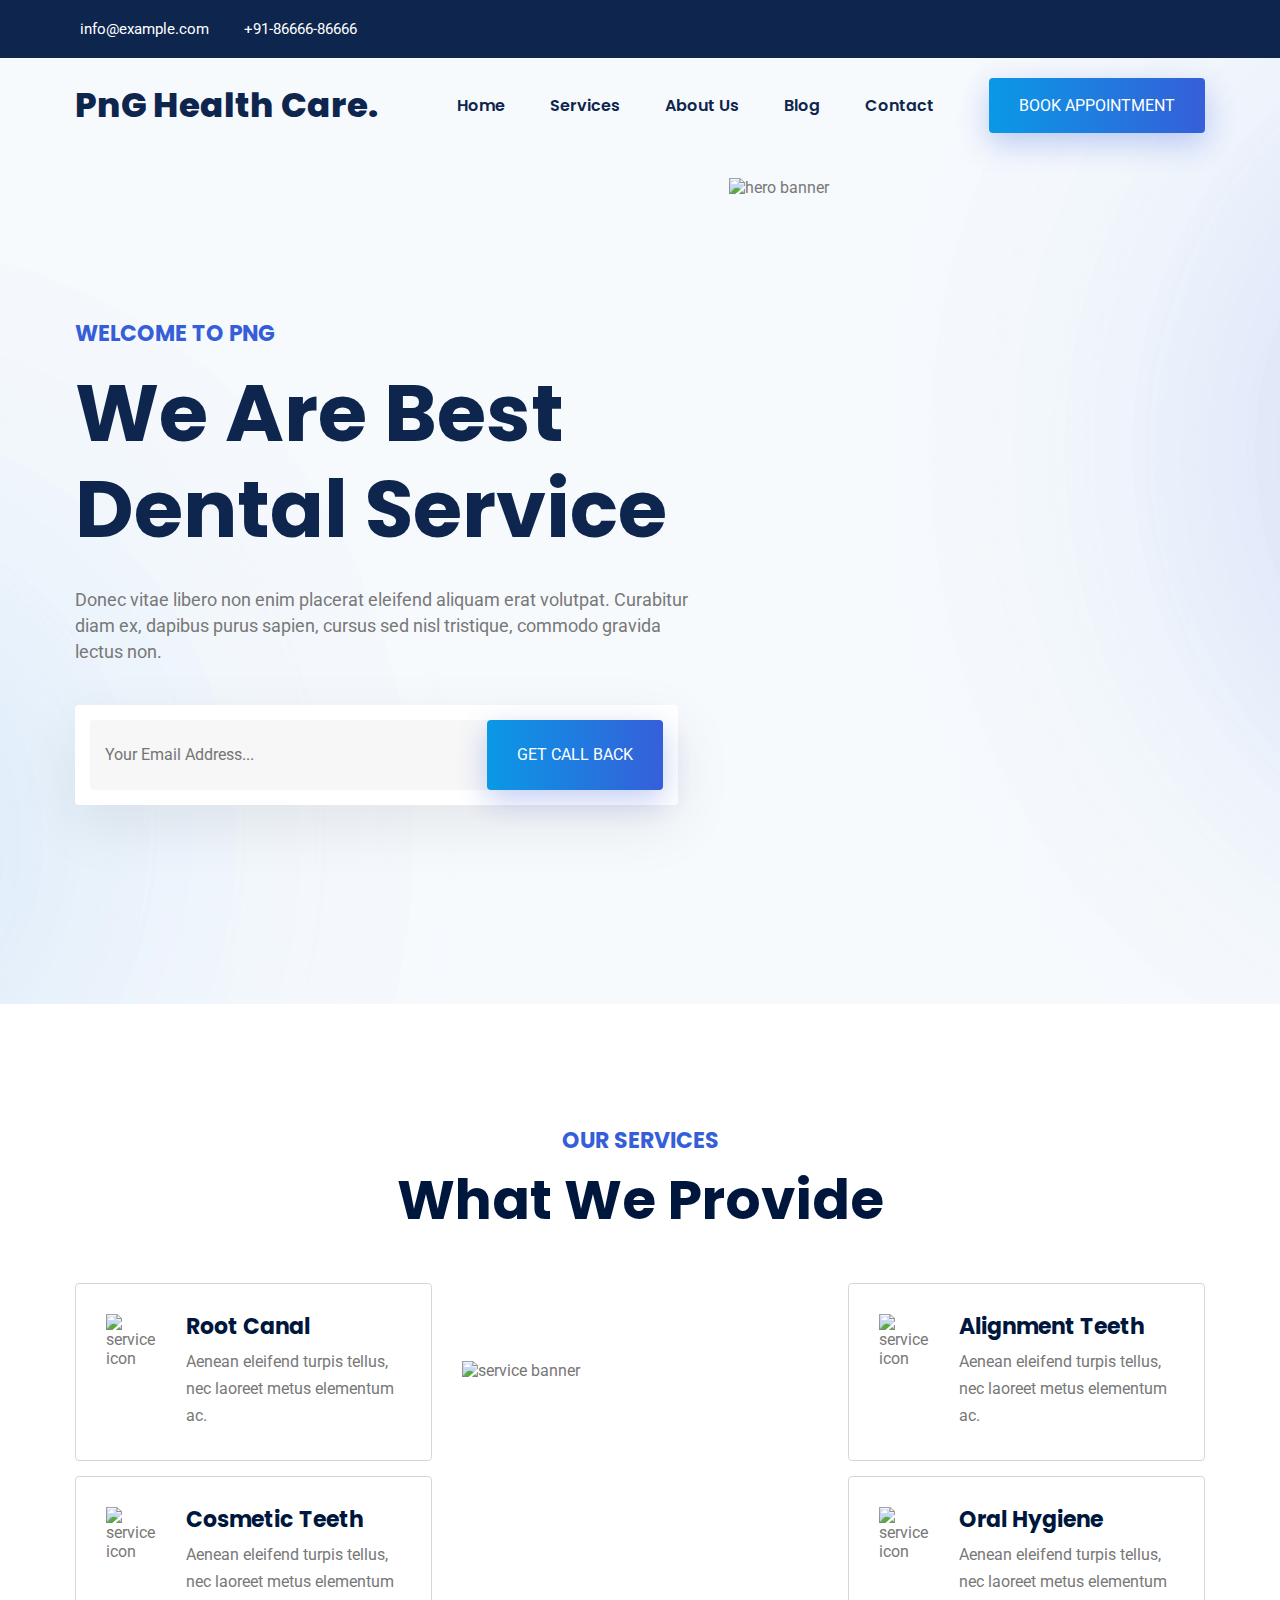
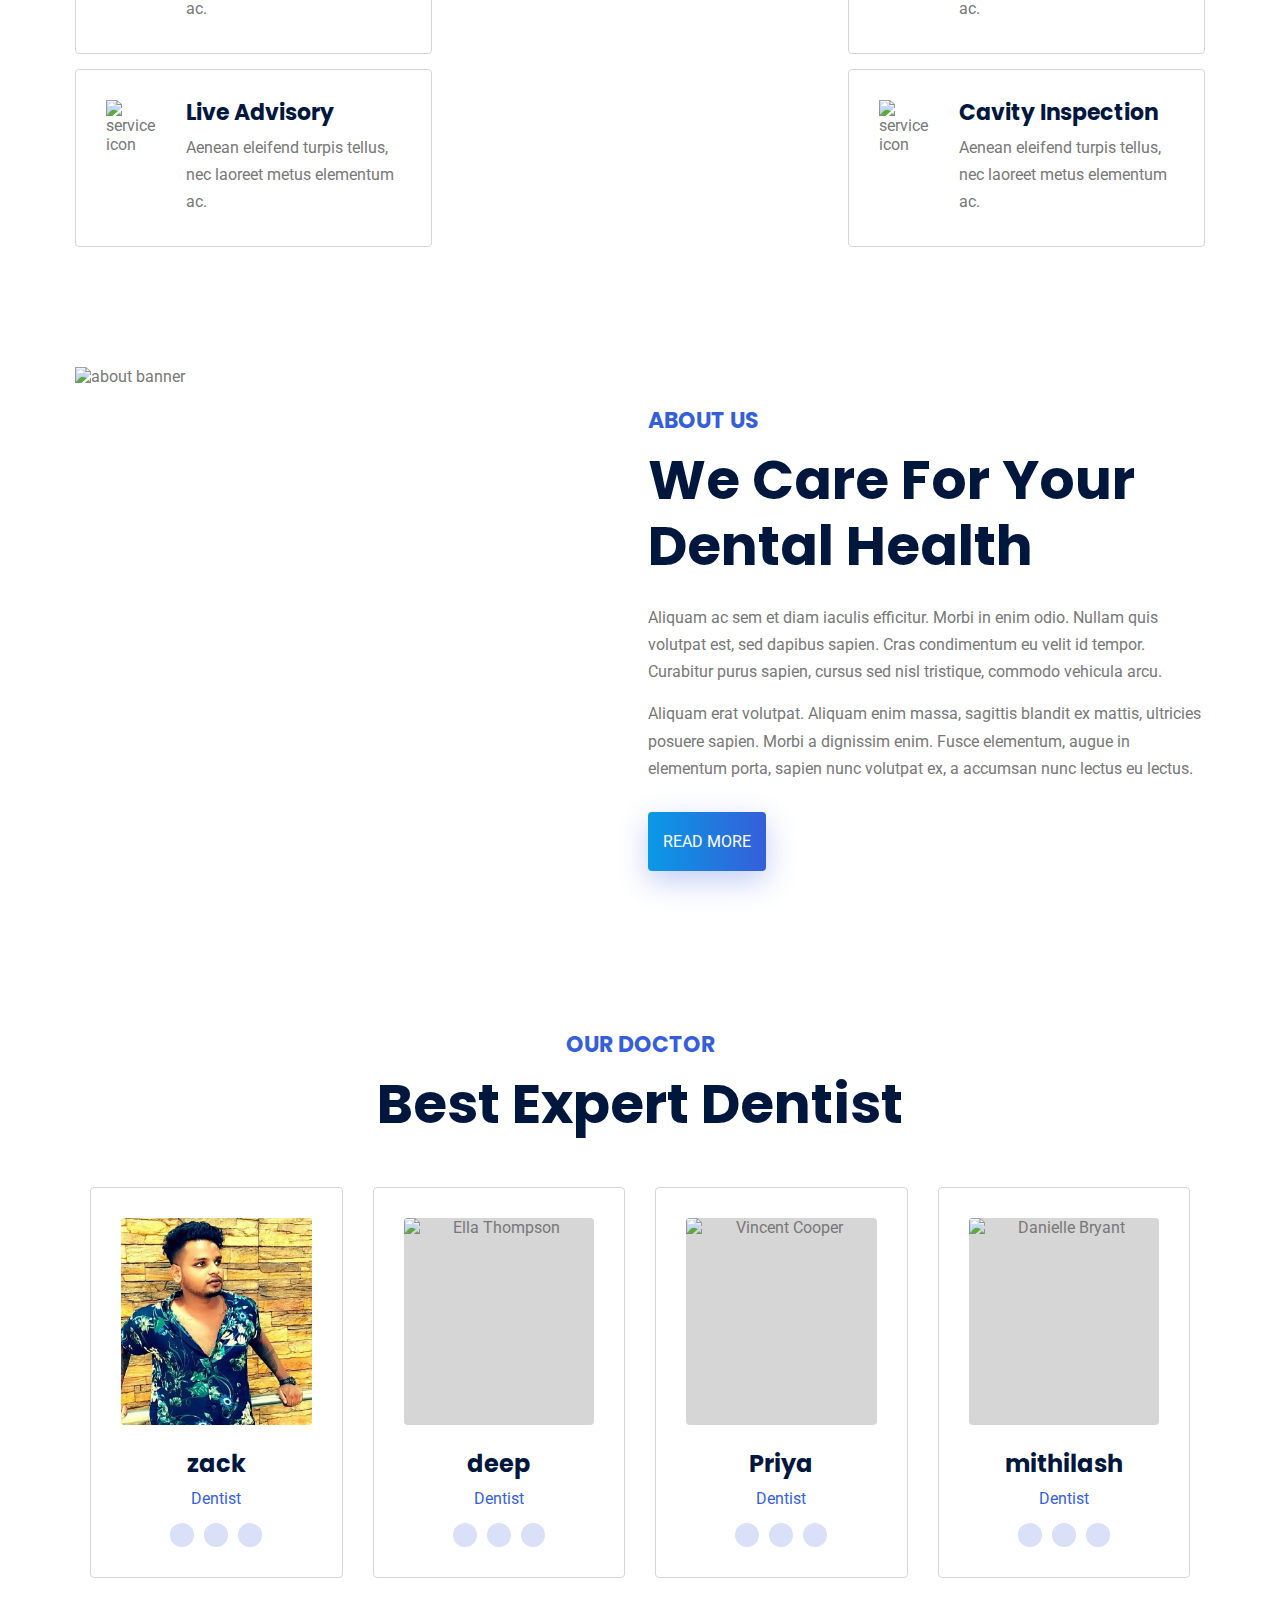
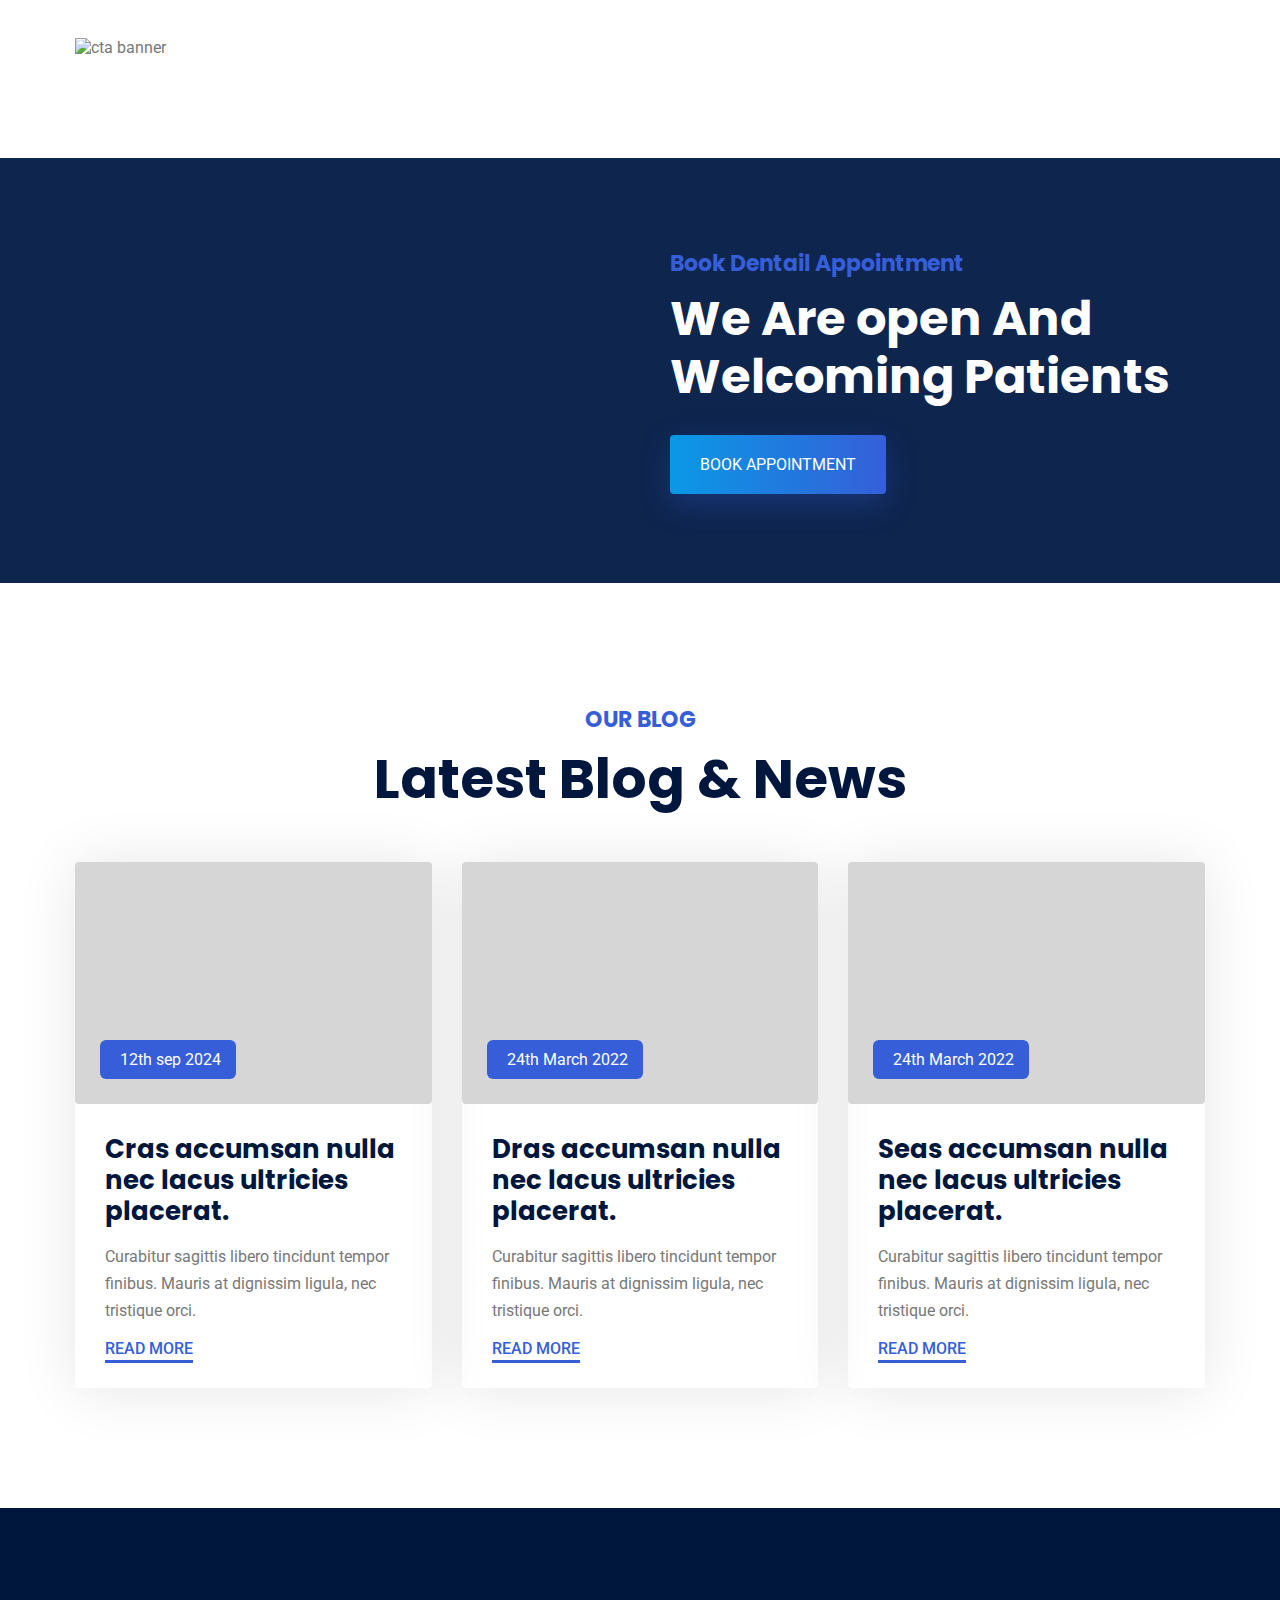
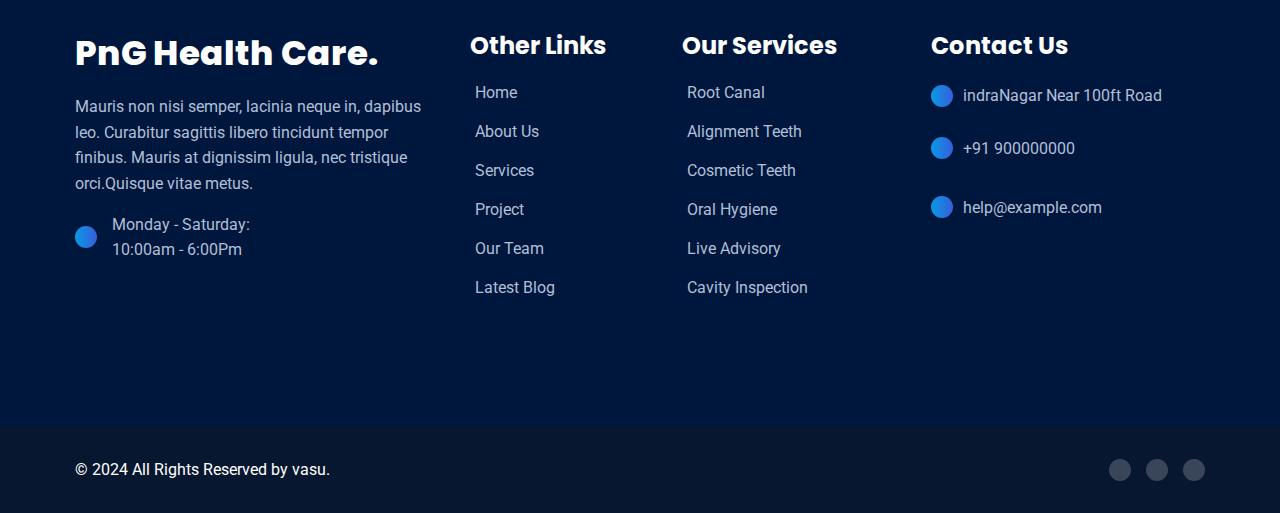
==== commit 9df80406: "Add files via upload" ====
--- a/index.html
+++ b/index.html
@@ -381,7 +381,7 @@
                 </div>
 
                 <h3 class="h3">
-                  <a href="#" class="card-title">vau.g</a>
+                  <a href="#" class="card-title">zack</a>
                 </h3>
 
                 <p class="card-subtitle">Dentist</p>
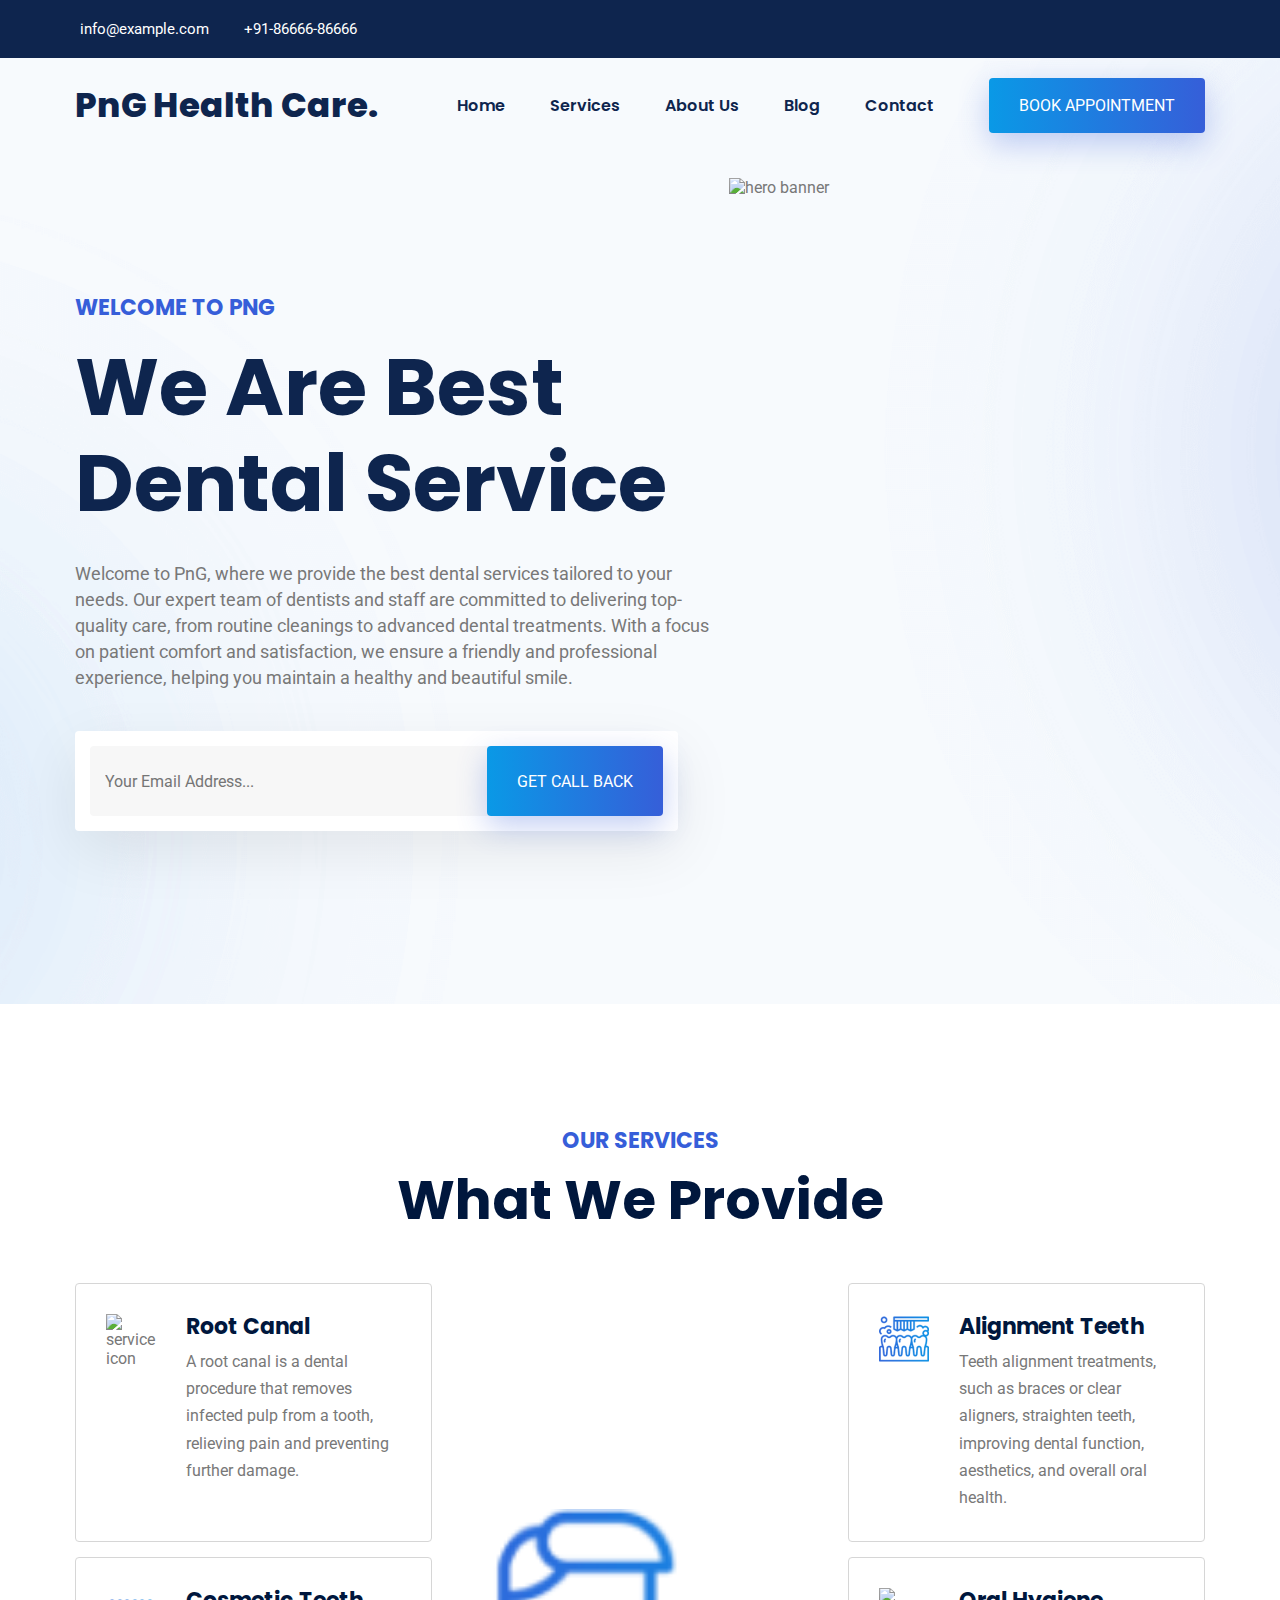
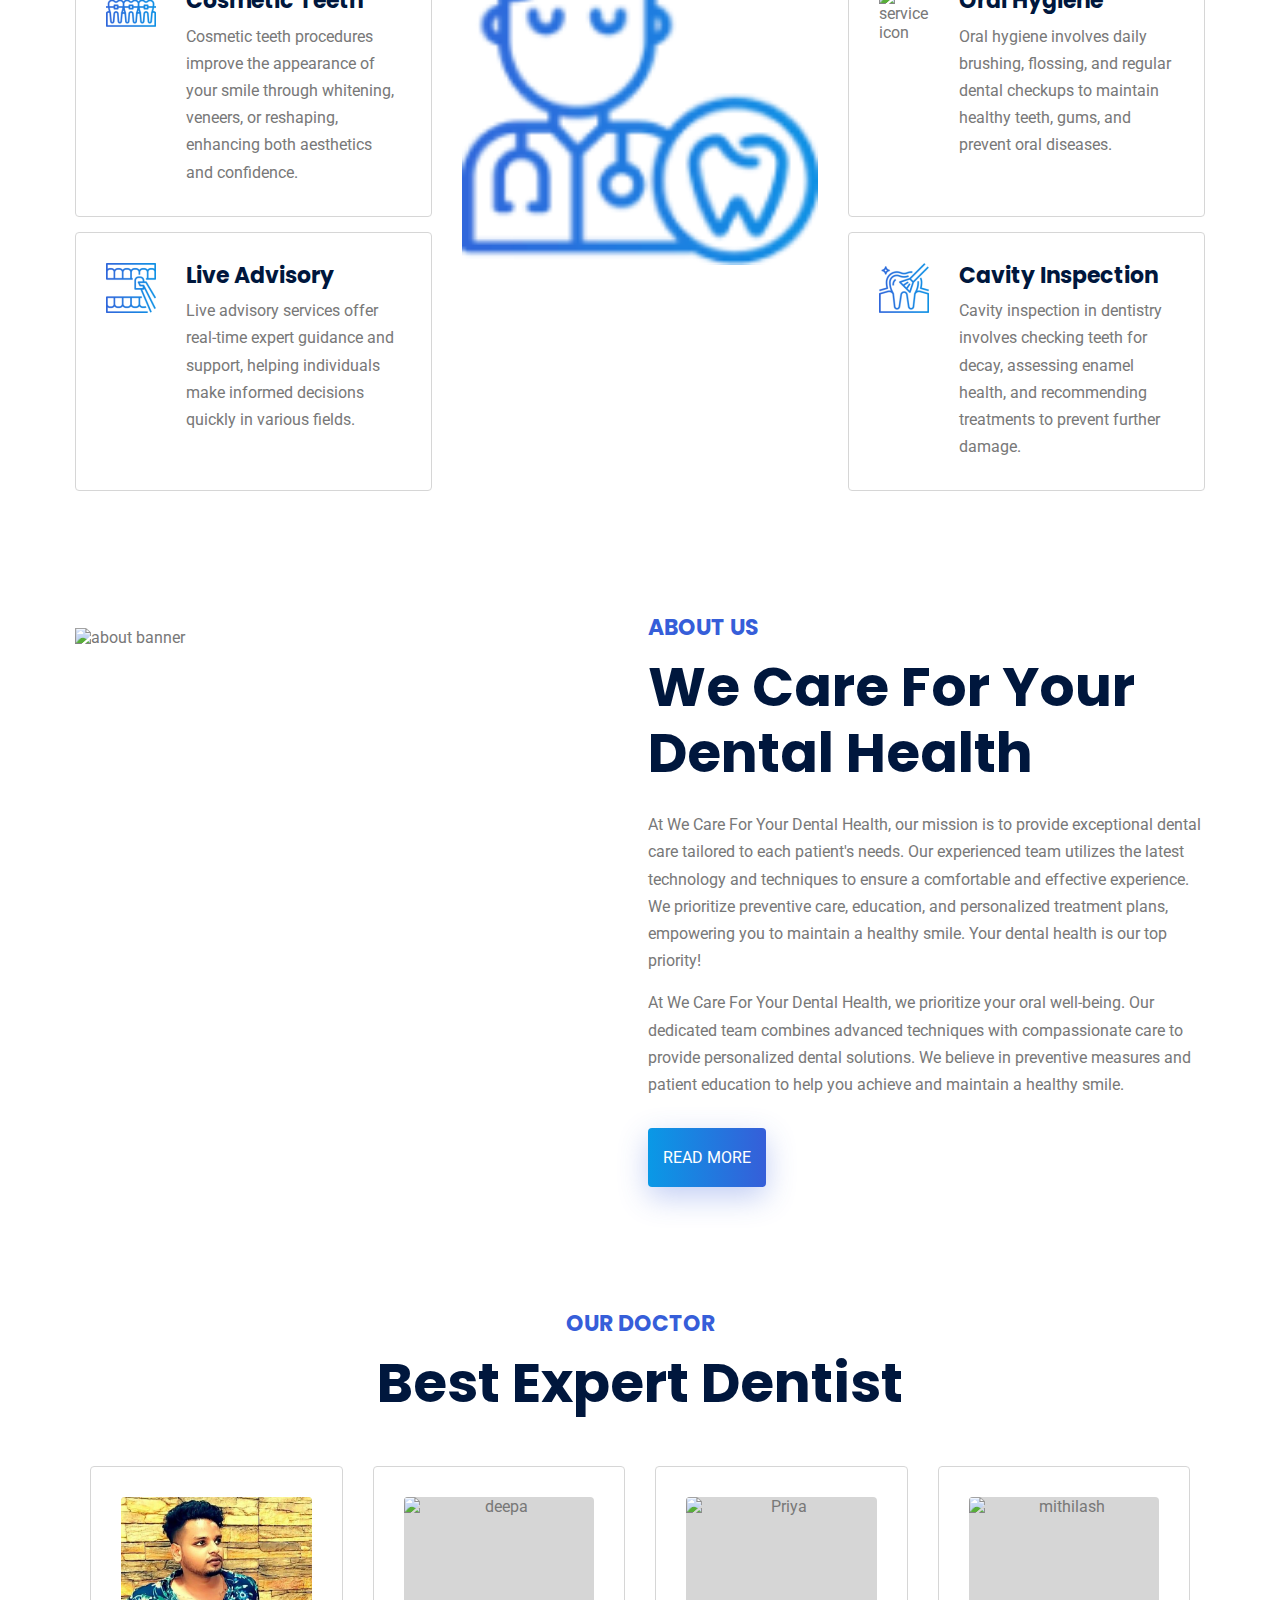
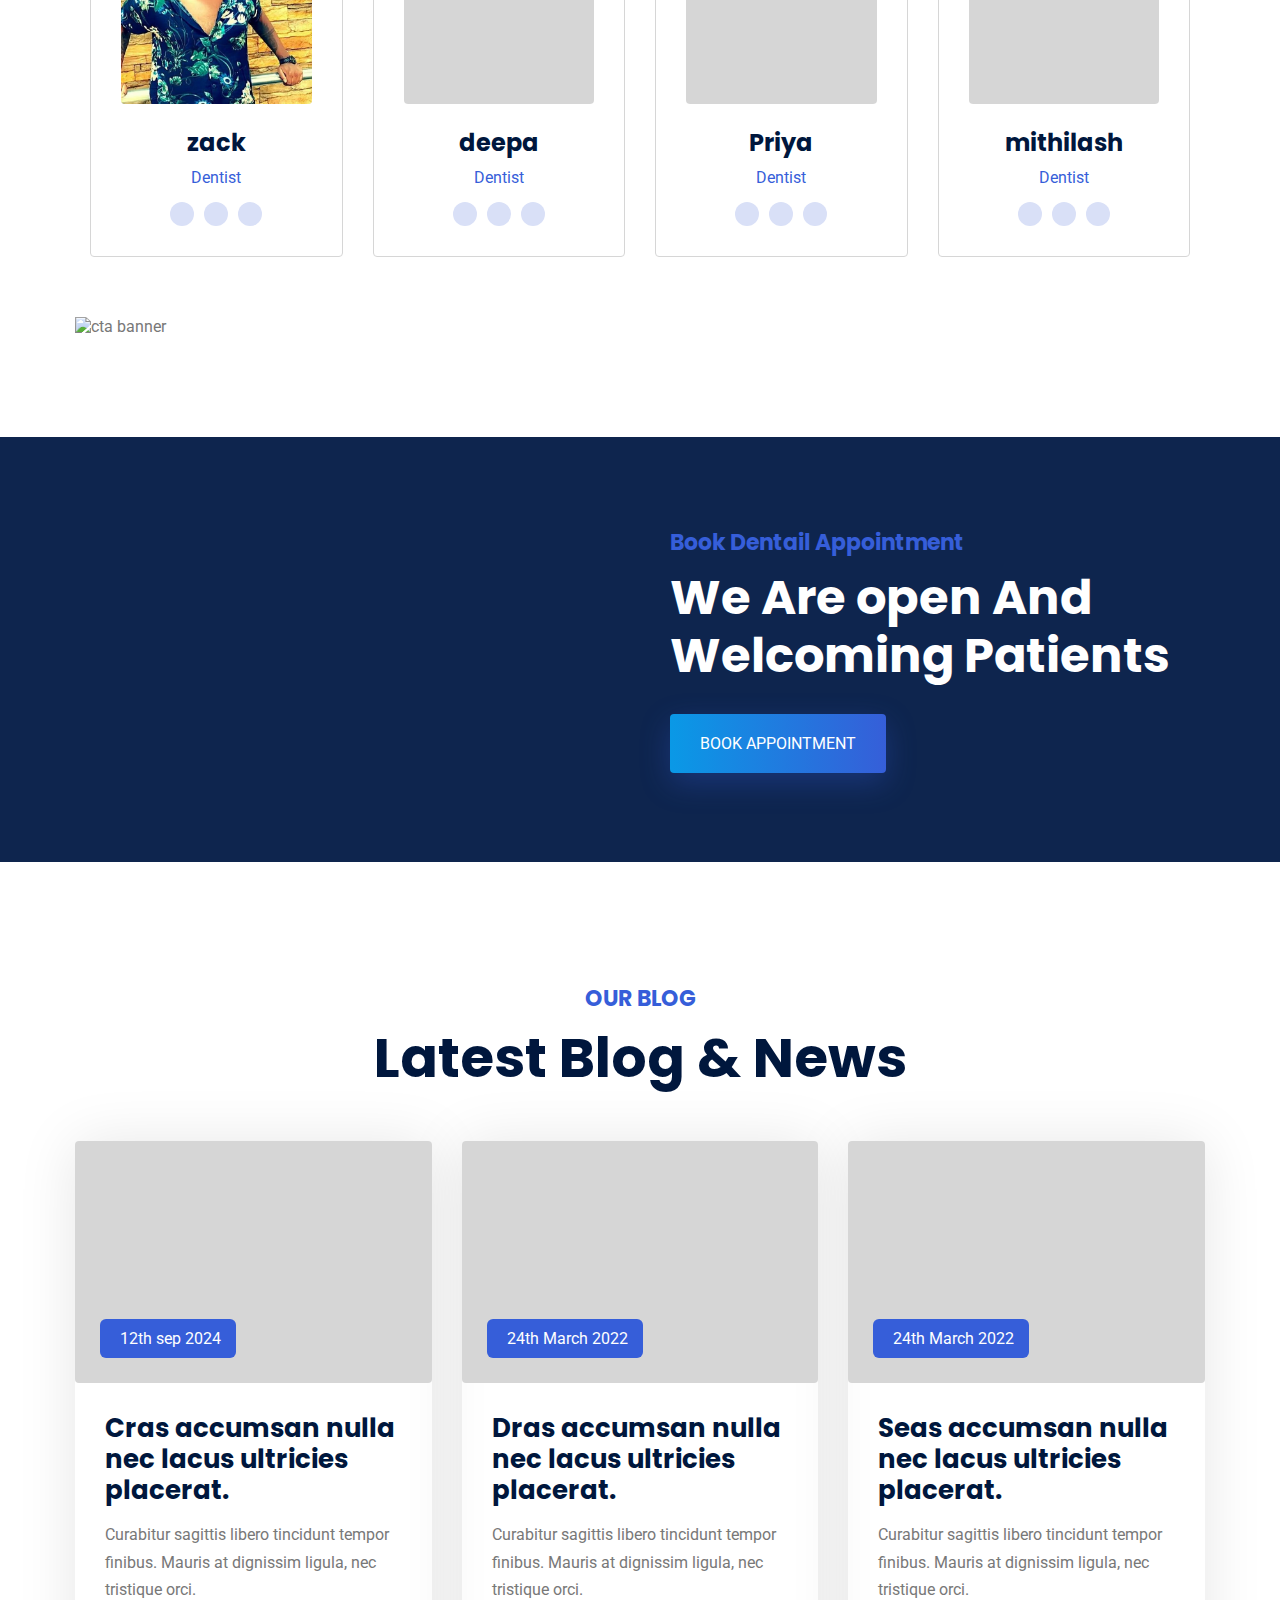
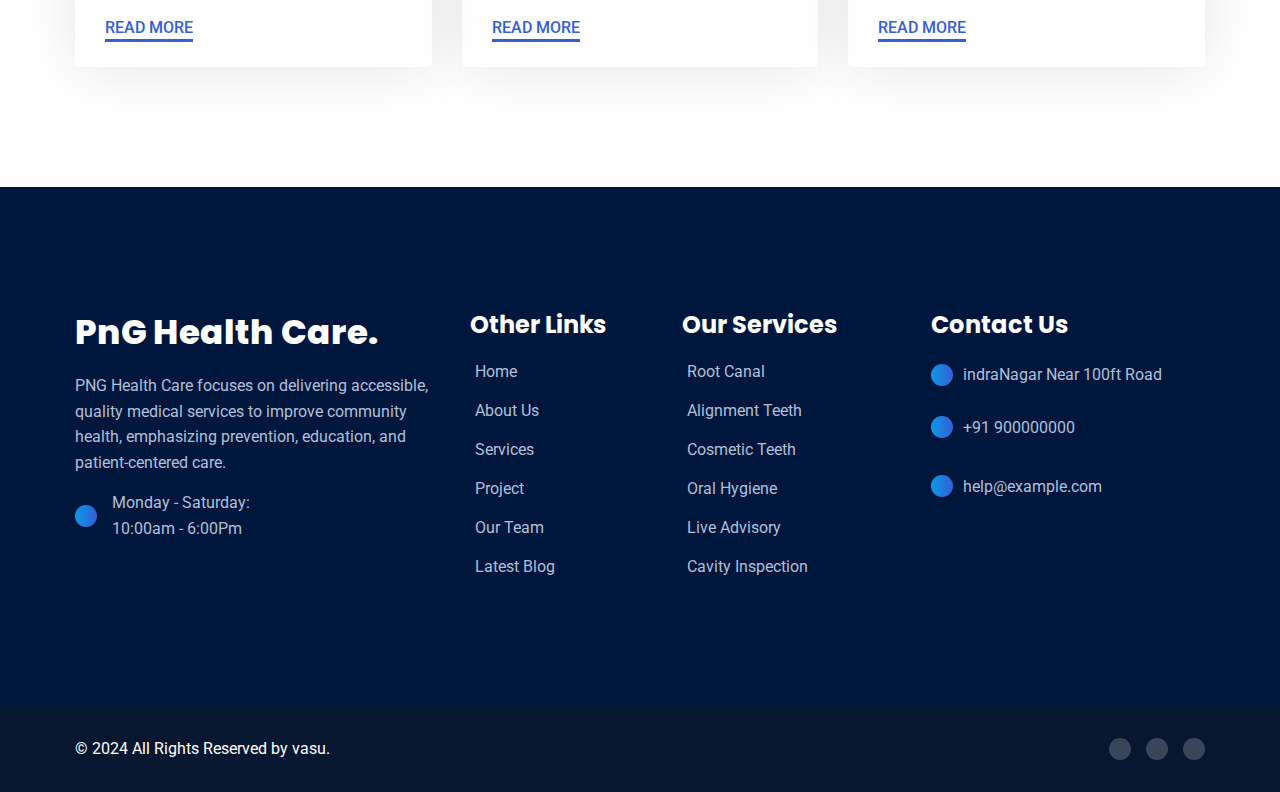
==== commit e32397cb: "Add files via upload" ====
--- a/index.html
+++ b/index.html
@@ -150,9 +150,7 @@
             <h1 class="h1 hero-title">We Are Best Dental Service</h1>
 
             <p class="hero-text">
-              Donec vitae libero non enim placerat eleifend aliquam erat volutpat. Curabitur diam ex, dapibus purus
-              sapien, cursus sed
-              nisl tristique, commodo gravida lectus non.
+              Welcome to PnG, where we provide the best dental services tailored to your needs. Our expert team of dentists and staff are committed to delivering top-quality care, from routine cleanings to advanced dental treatments. With a focus on patient comfort and satisfaction, we ensure a friendly and professional experience, helping you maintain a healthy and beautiful smile.
             </p>
 
             <form action="" class="hero-form">
@@ -192,7 +190,7 @@
               <div class="service-card">
 
                 <div class="card-icon">
-                  <img src="./assets/images/service-icon-1.png" width="100" height="100" loading="lazy"
+                  <img src="./assets/images/service-icon-1.png.webp" width="100" height="100" loading="lazy"
                     alt="service icon" class="w-100">
                 </div>
 
@@ -200,7 +198,9 @@
                   <h3 class="h3 card-title">Root Canal</h3>
 
                   <p class="card-text">
-                    Aenean eleifend turpis tellus, nec laoreet metus elementum ac.
+                    A root canal is a dental procedure that removes
+                     infected pulp from a tooth, relieving pain and preventing 
+                     further damage.
                   </p>
                 </div>
 
@@ -211,7 +211,7 @@
               <div class="service-card">
 
                 <div class="card-icon">
-                  <img src="./assets/images/service-icon-2.png" width="100" height="100" loading="lazy"
+                  <img src="./assets/images/service-icon-2 (1).png" width="100" height="100" loading="lazy"
                     alt="service icon" class="w-100">
                 </div>
 
@@ -219,7 +219,8 @@
                   <h3 class="h3 card-title">Alignment Teeth</h3>
 
                   <p class="card-text">
-                    Aenean eleifend turpis tellus, nec laoreet metus elementum ac.
+                    Teeth alignment treatments, such as braces or clear aligners, 
+                    straighten teeth, improving dental function, aesthetics, and overall oral health.
                   </p>
                 </div>
 
@@ -230,7 +231,7 @@
               <div class="service-card">
 
                 <div class="card-icon">
-                  <img src="./assets/images/service-icon-3.png" width="100" height="100" loading="lazy"
+                  <img src="./assets/images/service-icon-3 (1).png" width="100" height="100" loading="lazy"
                     alt="service icon" class="w-100">
                 </div>
 
@@ -238,7 +239,9 @@
                   <h3 class="h3 card-title">Cosmetic Teeth</h3>
 
                   <p class="card-text">
-                    Aenean eleifend turpis tellus, nec laoreet metus elementum ac.
+                    Cosmetic teeth procedures improve the appearance 
+                    of your smile through whitening, veneers, or reshaping,
+                     enhancing both aesthetics and confidence.
                   </p>
                 </div>
 
@@ -247,7 +250,7 @@
 
             <li class="service-banner">
               <figure>
-                <img src="./assets/images/service-banner.png" width="409" height="467" loading="lazy"
+                <img src="./assets/images/service-icon-4 (1).png" width="409" height="467" loading="lazy"
                   alt="service banner" class="w-100">
               </figure>
             </li>
@@ -264,7 +267,8 @@
                   <h3 class="h3 card-title">Oral Hygiene</h3>
 
                   <p class="card-text">
-                    Aenean eleifend turpis tellus, nec laoreet metus elementum ac.
+                    Oral hygiene involves daily brushing, flossing, and regular dental
+                     checkups to maintain healthy teeth, gums, and prevent oral diseases.
                   </p>
                 </div>
 
@@ -275,7 +279,7 @@
               <div class="service-card">
 
                 <div class="card-icon">
-                  <img src="./assets/images/service-icon-5.png" width="100" height="100" loading="lazy"
+                  <img src="./assets/images/service-icon-5 (1).png" width="100" height="100" loading="lazy"
                     alt="service icon" class="w-100">
                 </div>
 
@@ -283,7 +287,8 @@
                   <h3 class="h3 card-title">Live Advisory</h3>
 
                   <p class="card-text">
-                    Aenean eleifend turpis tellus, nec laoreet metus elementum ac.
+                    Live advisory services offer real-time expert guidance and support, helping
+                     individuals make informed decisions quickly in various fields.
                   </p>
                 </div>
 
@@ -294,7 +299,7 @@
               <div class="service-card">
 
                 <div class="card-icon">
-                  <img src="./assets/images/service-icon-6.png" width="100" height="100" loading="lazy"
+                  <img src="./assets/images/service-icon-6 (1).png" width="100" height="100" loading="lazy"
                     alt="service icon" class="w-100">
                 </div>
 
@@ -302,7 +307,8 @@
                   <h3 class="h3 card-title">Cavity Inspection</h3>
 
                   <p class="card-text">
-                    Aenean eleifend turpis tellus, nec laoreet metus elementum ac.
+                    Cavity inspection in dentistry involves checking teeth for decay, assessing enamel
+                     health, and recommending treatments to prevent further damage.
                   </p>
                 </div>
 
@@ -337,15 +343,25 @@
             <h2 class="h2 section-title">We Care For Your Dental Health</h2>
 
             <p class="section-text section-text-1">
-              Aliquam ac sem et diam iaculis efficitur. Morbi in enim odio. Nullam quis volutpat est, sed dapibus
-              sapien. Cras
-              condimentum eu velit id tempor. Curabitur purus sapien, cursus sed nisl tristique, commodo vehicula arcu.
-            </p>
+              At We Care For Your Dental Health, our mission is to provide exceptional
+               dental care tailored to each patient's needs. Our experienced team utilizes 
+               the latest technology and techniques to ensure a comfortable and effective 
+               experience. We prioritize preventive care, education, and personalized treatment
+                plans, empowering you to maintain a healthy smile. Your dental health is our top priority!
+
+
+
+
 
             <p class="section-text">
-              Aliquam erat volutpat. Aliquam enim massa, sagittis blandit ex mattis, ultricies posuere sapien. Morbi a
-              dignissim enim.
-              Fusce elementum, augue in elementum porta, sapien nunc volutpat ex, a accumsan nunc lectus eu lectus.
+              At We Care For Your Dental Health, we prioritize your oral well-being.
+               Our dedicated team combines advanced techniques with compassionate care 
+               to provide personalized dental solutions. We believe in preventive measures
+                and patient education to help you achieve and maintain a healthy smile.
+
+
+
+
             </p>
 
             <a href="#" class="btn">Read more</a>
@@ -376,7 +392,7 @@
               <div class="doctor-card">
 
                 <div class="card-banner img-holder" style="--width: 460; --height: 500;">
-                  <img src="./assets/images/doctor-1.png" width="460" height="500" loading="lazy" alt="Howard Holmes"
+                  <img src="./assets/images/doctor-1.png" width="460" height="500" loading="lazy" alt="zack"
                     class="img-cover">
                 </div>
 
@@ -415,12 +431,12 @@
               <div class="doctor-card">
 
                 <div class="card-banner img-holder" style="--width: 460; --height: 500;">
-                  <img src="./assets/images/doctor-2.png" width="460" height="500" loading="lazy" alt="Ella Thompson"
+                  <img src="./assets/images/doctor-2.png" width="460" height="500" loading="lazy" alt="deepa"
                     class="img-cover">
                 </div>
 
                 <h3 class="h3">
-                  <a href="#" class="card-title">deep</a>
+                  <a href="#" class="card-title">deepa</a>
                 </h3>
 
                 <p class="card-subtitle">Dentist</p>
@@ -454,7 +470,7 @@
               <div class="doctor-card">
 
                 <div class="card-banner img-holder" style="--width: 460; --height: 500;">
-                  <img src="./assets/images/doctor-3.png" width="460" height="500" loading="lazy" alt="Vincent Cooper"
+                  <img src="./assets/images/doctor-3.png" width="460" height="500" loading="lazy" alt="Priya"
                     class="img-cover">
                 </div>
 
@@ -493,7 +509,7 @@
               <div class="doctor-card">
 
                 <div class="card-banner img-holder" style="--width: 460; --height: 500;">
-                  <img src="./assets/images/doctor-4.png" width="460" height="500" loading="lazy" alt="Danielle Bryant"
+                  <img src="./assets/images/doctor-4.png" width="460" height="500" loading="lazy" alt="mithilash"
                     class="img-cover">
                 </div>
 
@@ -698,9 +714,8 @@
           <a href="#" class="logo">PnG Health Care.</a>
 
           <p class="footer-text">
-            Mauris non nisi semper, lacinia neque in, dapibus leo. Curabitur sagittis libero tincidunt tempor finibus.
-            Mauris at
-            dignissim ligula, nec tristique orci.Quisque vitae metus.
+            PNG Health Care focuses on delivering accessible, quality medical 
+            services to improve community health, emphasizing prevention, education, and patient-centered care.
           </p>
 
           <div class="schedule">
--- a/assets/css/style.css
+++ b/assets/css/style.css
@@ -3,7 +3,7 @@
 \*-----------------------------------*/
 
 /**
- * copyright 2022 codewithsadee
+ * copyright 2024 @vasu
  */
 
 
@@ -1198,4 +1198,4 @@
   
     .cta-banner { margin-block-start: -120px; }
   
-  }+  }
